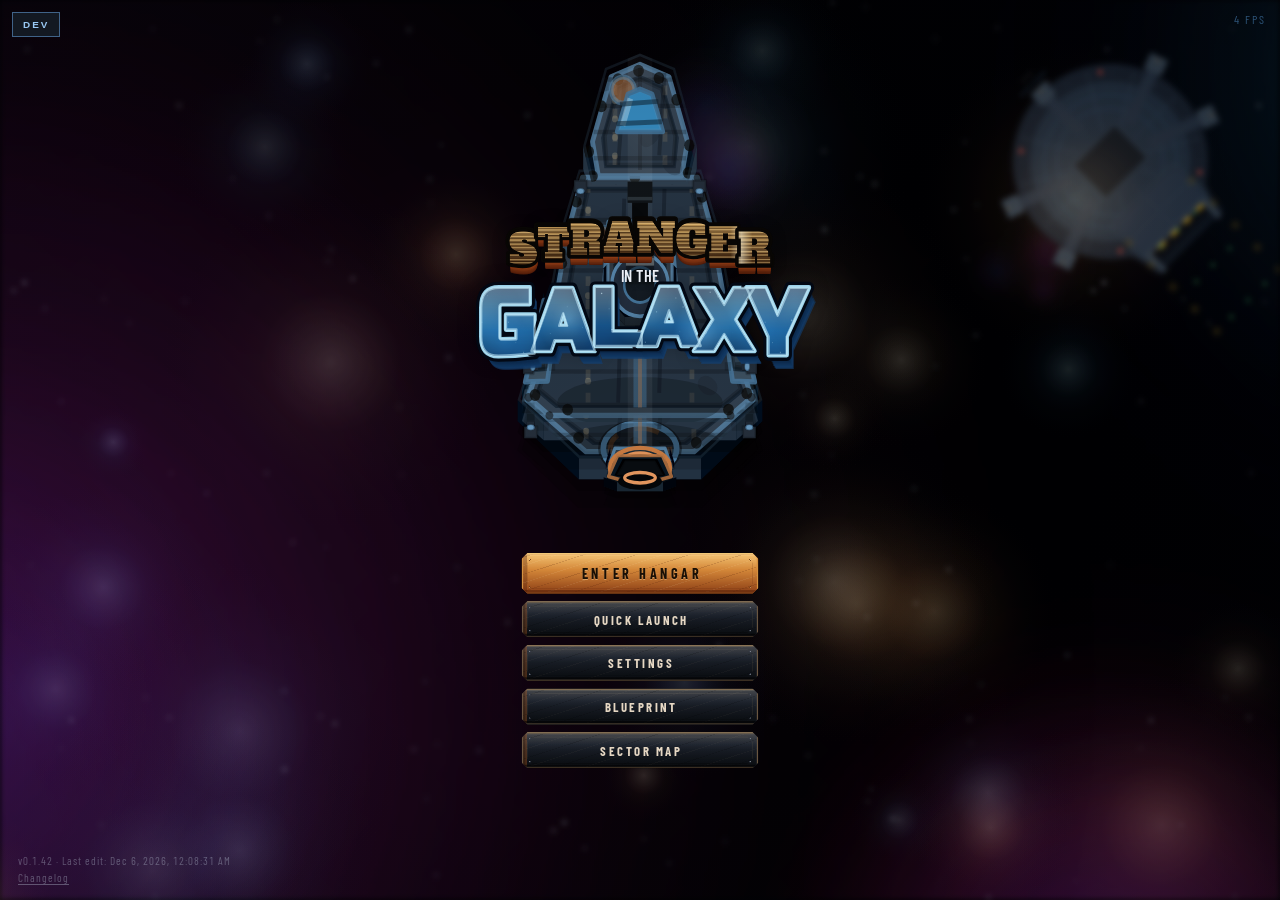
==== index.html @ a87d7b42 "Add two-tier dev menu with scoped popups and unified sim speed controls. Replace the monolithic dev " ====
<!DOCTYPE html>
<html lang="en">
<head>
  <meta charset="UTF-8">
  <meta name="viewport" content="width=device-width, initial-scale=1.0">
  <title>Stranger in the Galaxy</title>
  <link rel="preconnect" href="https://fonts.googleapis.com">
  <link rel="preconnect" href="https://fonts.gstatic.com" crossorigin>
  <link href="https://fonts.googleapis.com/css2?family=Alfa+Slab+One&amp;family=Barlow+Condensed:wght@500;600;700&amp;family=Russo+One&amp;display=swap" rel="stylesheet">
  <link rel="stylesheet" href="styles.css">
</head>
<body>
  <div id="game-container">
    <canvas id="game-canvas"></canvas>

    <div id="corner-ui" class="hidden">
      <div class="corner-panel top-left" data-panel="radar">
        <span class="panel-label">RADAR</span>
      </div>
      <div class="corner-panel top-right" data-panel="systems">
        <span class="panel-label">SYSTEMS</span>
        <button id="fullscreen-btn" class="ui-btn">Enter Fullscreen</button>
      </div>
      <div class="corner-panel bottom-left" data-panel="weapons">
        <span class="panel-label">WEAPONS</span>
      </div>
      <div class="corner-panel bottom-right" data-panel="navigation">
        <span class="panel-label">NAVIGATION</span>
      </div>
    </div>

    <div id="overlay">
      <div id="start-screen">
        <!-- Spacer matches Canvas title badge; PNG is concept reference only -->
        <div id="title-art-spacer" class="title-art-spacer" aria-hidden="true"></div>
        <nav class="title-menu" aria-label="Main menu">
          <button id="start-btn" class="panel-btn panel-btn-primary" type="button">ENTER HANGAR</button>
          <button id="quick-launch-btn" class="panel-btn" type="button">QUICK LAUNCH</button>
          <button id="settings-title-btn" class="panel-btn" type="button">SETTINGS</button>
          <button id="blueprint-title-btn" class="panel-btn" type="button">BLUEPRINT</button>
          <button id="sector-editor-title-btn" class="panel-btn sme-dev-only hidden" type="button">SECTOR MAP</button>
        </nav>
      </div>
      <div id="build-meta" class="build-meta">
        <p id="build-stamp" class="build-stamp">v0.1.42 · Last edit: loading…</p>
        <button type="button" id="changelog-btn" class="changelog-btn">Changelog</button>
      </div>

      <div id="changelog-panel" class="changelog-panel hidden" role="dialog" aria-modal="true" aria-labelledby="changelog-title">
        <div class="changelog-card">
          <header class="changelog-header">
            <h2 id="changelog-title">Changelog</h2>
            <button type="button" id="changelog-close" class="changelog-close">Close</button>
          </header>
          <div id="changelog-body" class="changelog-body">Loading…</div>
        </div>
      </div>
    </div>

    <div id="hangar-hud" class="hidden">
      <div class="hangar-banner">
        <span class="hangar-title">
          <span class="home-icon" aria-hidden="true"></span>
          <span id="hangar-place-title">STATION: HANGAR BAY · SHIP MAINTENANCE</span>
        </span>
        <span class="hangar-zoom">ZOOM <span id="hangar-zoom-value">9.0</span>x</span>
      </div>
      <p class="hangar-hint">Click ship to select/control · LMB drag pans · LMB fires when selected · scroll zoom</p>
      <button id="hangar-back-btn" class="menu-btn panel-btn" type="button">Back to Title</button>
      <button id="hangar-blueprint-btn" class="hangar-blueprint-btn" type="button">BLUEPRINT</button>
      <div id="hangar-edit-panel" class="hangar-edit-panel hidden">
        <div class="hangar-edit-head">HANGAR EDIT</div>
        <div class="hangar-edit-layers">
          <label><input type="checkbox" data-hlayer="bays" checked /> Bays</label>
          <label><input type="checkbox" data-hlayer="props" checked /> Props</label>
          <label><input type="checkbox" data-hlayer="linger" checked /> Linger</label>
          <label><input type="checkbox" data-hlayer="gossip" checked /> Gossip</label>
          <label><input type="checkbox" data-hlayer="warn" checked /> Warn</label>
        </div>
        <div class="hangar-edit-palette" id="hangar-edit-palette"></div>
        <div class="hangar-edit-tools">
          <button type="button" class="hangar-dev-btn" id="hangar-edit-dup">Copy</button>
          <button type="button" class="hangar-dev-btn" id="hangar-edit-rot">Rotate</button>
          <button type="button" class="hangar-dev-btn" id="hangar-edit-del">Remove</button>
          <button type="button" class="hangar-dev-btn" id="hangar-edit-linger">+ Linger</button>
        </div>
        <div class="hangar-edit-inspector" id="hangar-edit-inspector">Select a prop / linger / gossip</div>
        <div class="hangar-edit-bake">
          <button type="button" class="hangar-dev-btn" id="hangar-edit-save">Save layout</button>
          <button type="button" class="hangar-dev-btn" id="hangar-edit-export">Export</button>
          <button type="button" class="hangar-dev-btn" id="hangar-edit-done">Done</button>
        </div>
      </div>
    </div>

    <div id="dev-drawer" class="dev-drawer hidden">
      <div class="dev-drawer-stack">
        <button type="button" id="dev-drawer-toggle" class="dev-drawer-toggle" title="Toggle Dev drawer (` )">DEV</button>
        <div id="dev-menu-root" class="dev-menu-root hidden">
          <div id="dev-menu-launchers" class="dev-menu-launchers"></div>
          <p id="dev-drawer-status" class="dev-drawer-status"></p>
        </div>
      </div>
      <div id="dev-panel-sim" class="dev-bay-panel hidden">
        <div class="dev-bay-panel-head">
          <span>SIM</span>
          <button type="button" class="dev-bay-close dev-panel-close" data-panel="dev-panel-sim" title="Close">×</button>
        </div>
        <div class="dev-sim-toolbar" role="group" aria-label="Simulation speed">
          <button type="button" class="hangar-sim-btn dev-sim-icon" data-sim-action="slow" title="Slow down (÷2 each click)">−</button>
          <button type="button" class="hangar-sim-btn dev-sim-icon" data-sim-action="pause" title="Pause">⏸</button>
          <button type="button" class="hangar-sim-btn dev-sim-icon active" data-sim-action="play" title="Play (resume if paused, else reset to 1×)">▶</button>
          <button type="button" class="hangar-sim-btn dev-sim-icon" data-sim-action="fast" title="Speed up (×2 each click)">+</button>
          <label class="dev-sim-speed-field" title="Set speed multiplier">
            <input type="text" class="dev-sim-speed-input" inputmode="decimal" value="1" aria-label="Speed multiplier" />
            <span class="dev-sim-speed-suffix">×</span>
          </label>
        </div>
      </div>
      <div id="dev-panel-inspect" class="dev-bay-panel hidden">
        <div class="dev-bay-panel-head">
          <span>INSPECT</span>
          <button type="button" class="dev-bay-close dev-panel-close" data-panel="dev-panel-inspect" title="Close">×</button>
        </div>
        <pre id="dev-inspect" class="dev-inspect">—</pre>
      </div>
      <div id="dev-panel-traffic" class="dev-bay-panel hidden">
        <div class="dev-bay-panel-head">
          <span>AI TRAFFIC</span>
          <button type="button" class="dev-bay-close dev-panel-close" data-panel="dev-panel-traffic" title="Close">×</button>
        </div>
        <pre id="dev-traffic" class="dev-inspect dev-traffic">—</pre>
      </div>
      <div id="dev-panel-overlays" class="dev-bay-panel hidden">
        <div class="dev-bay-panel-head">
          <span>OVERLAYS</span>
          <button type="button" class="dev-bay-close dev-panel-close" data-panel="dev-panel-overlays" title="Close">×</button>
        </div>
        <label class="dev-check"><input type="checkbox" id="dev-ov-mounts" /> Mounts</label>
        <label class="dev-check"><input type="checkbox" id="dev-ov-vel" /> Velocity</label>
        <label class="dev-check"><input type="checkbox" id="dev-ov-axes" /> Axes</label>
      </div>
      <div id="dev-panel-radar" class="dev-bay-panel hidden">
        <div class="dev-bay-panel-head">
          <span>RADAR</span>
          <button type="button" class="dev-bay-close dev-panel-close" data-panel="dev-panel-radar" title="Close">×</button>
        </div>
        <label class="dev-check"><input type="checkbox" id="dev-scan-asteroids" checked /> Asteroid blips</label>
        <label class="dev-check">Mk <input type="number" id="dev-scan-mk" min="0" max="5" value="5" class="dev-num-input" /></label>
        <label class="dev-check">Range <input type="range" id="dev-scan-range" min="0.25" max="3" step="0.05" value="1" /></label>
        <label class="dev-check">Generator <input type="range" id="dev-gen-pips" min="1" max="12" step="1" value="6" /></label>
        <button type="button" class="hangar-dev-btn" id="dev-gen-save">Save generator default</button>
        <span id="dev-scan-readout" class="dev-drawer-status">tier — · — km</span>
      </div>
      <div id="dev-panel-hangar" class="dev-bay-panel hidden">
        <div class="dev-bay-panel-head">
          <span>HANGAR</span>
          <button type="button" class="dev-bay-close dev-panel-close" data-panel="dev-panel-hangar" title="Close">×</button>
        </div>
        <button type="button" class="hangar-dev-btn" id="dev-hangar-edit-btn">Edit layout</button>
        <button type="button" class="hangar-dev-btn" id="dev-bay-options-btn">Bay Options</button>
        <button type="button" class="hangar-dev-btn" id="dev-place-btn">Place</button>
      </div>
      <div id="dev-panel-vessel" class="dev-bay-panel hidden">
        <div class="dev-bay-panel-head">
          <span>VESSEL</span>
          <button type="button" class="dev-bay-close dev-panel-close" data-panel="dev-panel-vessel" title="Close">×</button>
        </div>
        <button type="button" class="hangar-dev-btn" id="dev-enter-interior">Enter interior</button>
        <button type="button" class="hangar-dev-btn" id="dev-exit-interior">Exit interior</button>
        <button type="button" class="hangar-dev-btn" id="dev-scar-hull" title="Drop interior heal ceiling">Scar hull</button>
        <button type="button" class="hangar-dev-btn" id="dev-heal-hull-bench" title="Trigger hull-bench binding">Hull bench</button>
        <button type="button" class="hangar-dev-btn" id="dev-exterior-hull" title="Full exterior restore">Exterior 100%</button>
        <label class="dev-check">Crew <input type="number" id="dev-crew-count" min="0" max="12" value="0" class="dev-num-input" /></label>
      </div>
      <div id="dev-place-panel" class="dev-bay-panel hidden">
        <div class="dev-bay-panel-head">
          <span>PLACE</span>
          <button type="button" class="dev-bay-close" id="dev-place-close" title="Close">×</button>
        </div>
        <label class="dev-place-field">
          <span>Preset</span>
          <select id="dev-place-preset" class="dev-place-select">
            <option value="place.jennings">Jennings Station</option>
            <option value="place.derelict-home">Derelict Home</option>
            <option value="place.poor-shed">Backwater Shed</option>
            <option value="place.trader-stub">Trader (stub)</option>
            <option value="place.flag-cruiser-stub">Flag Cruiser (stub)</option>
            <option value="place.outpost-dust">Dust Outpost (stub)</option>
          </select>
        </label>
        <button type="button" class="hangar-dev-btn" id="dev-place-apply">Apply place</button>
        <pre id="dev-place-info" class="dev-inspect dev-place-info">—</pre>
        <label class="dev-check">
          <input type="checkbox" id="dev-crane-authority" checked /> Player crane authority
        </label>
        <button type="button" class="hangar-dev-btn" id="dev-toggle-crane" title="Install/remove shared crane module">Toggle crane</button>
      </div>
      <div id="dev-title-panel" class="dev-bay-panel dev-title-panel hidden">
        <div class="dev-bay-panel-head">
          <span>TITLE LAYOUT</span>
          <button type="button" class="dev-bay-close" id="dev-title-close" title="Close">×</button>
        </div>
        <p class="dev-title-hint">Live on title screen · Save bakes to disk</p>
        <div class="dev-title-scroll">
          <span class="dev-drawer-label">CAMERA</span>
          <label class="dev-title-slider">Look X <input type="range" id="title-look-x" min="-5000" max="5000" step="10" /><span data-for="title-look-x">0</span></label>
          <label class="dev-title-slider">Look Y <input type="range" id="title-look-y" min="-5000" max="5000" step="10" /><span data-for="title-look-y">0</span></label>
          <label class="dev-title-slider">Zoom <input type="range" id="title-zoom" min="0.02" max="0.22" step="0.01" /><span data-for="title-zoom">0</span></label>
          <label class="dev-title-slider">Rot ° <input type="range" id="title-rot" min="-180" max="180" step="1" /><span data-for="title-rot">0</span></label>
          <span class="dev-drawer-label">WORDMARK</span>
          <label class="dev-title-slider">All <input type="range" id="title-mark-scale" min="0.4" max="2" step="0.02" /><span data-for="title-mark-scale">1</span></label>
          <label class="dev-title-slider">Offset Y <input type="range" id="title-mark-y" min="-400" max="400" step="4" /><span data-for="title-mark-y">0</span></label>
          <label class="dev-title-slider">Stranger <input type="range" id="title-stranger" min="0.4" max="2" step="0.02" /><span data-for="title-stranger">1</span></label>
          <label class="dev-title-slider" title="Smile arch: 0 = flat; higher = S/R lower, AN higher">Stranger curve <input type="range" id="title-stranger-arch" min="0" max="28" step="0.5" /><span data-for="title-stranger-arch">0</span></label>
          <label class="dev-title-slider">In The <input type="range" id="title-inthe" min="0.4" max="2.5" step="0.02" /><span data-for="title-inthe">1</span></label>
          <label class="dev-title-slider">Galaxy <input type="range" id="title-galaxy" min="0.4" max="2" step="0.02" /><span data-for="title-galaxy">1</span></label>
          <span class="dev-drawer-label">SHIP</span>
          <label class="dev-title-slider">Scale <input type="range" id="title-ship" min="0.3" max="2.5" step="0.02" /><span data-for="title-ship">1</span></label>
          <span class="dev-drawer-label">BUTTONS</span>
          <label class="dev-title-slider">Scale <input type="range" id="title-menu-scale" min="0.5" max="2" step="0.02" /><span data-for="title-menu-scale">1</span></label>
          <label class="dev-title-slider">Offset X <input type="range" id="title-menu-x" min="-400" max="400" step="4" /><span data-for="title-menu-x">0</span></label>
          <label class="dev-title-slider">Offset Y <input type="range" id="title-menu-y" min="-400" max="400" step="4" /><span data-for="title-menu-y">0</span></label>
          <span class="dev-drawer-label">DoF / BOKEH</span>
          <label class="dev-title-slider" title="0 = sharp full-res BG; higher = soft DoF">Blur <input type="range" id="title-dof-blur" min="0" max="8" step="0.1" /><span data-for="title-dof-blur">0</span></label>
          <label class="dev-title-slider" title="Floating out-of-focus orb overlay">Bokeh <input type="range" id="title-bokeh" min="0" max="3" step="0.05" /><span data-for="title-bokeh">1</span></label>
        </div>
        <div class="dev-bay-actions">
          <button type="button" class="hangar-dev-btn" id="dev-title-save">Save</button>
          <button type="button" class="hangar-dev-btn" id="dev-title-reset">Reset</button>
        </div>
      </div>
      <div id="dev-bay-panel" class="dev-bay-panel hidden">
        <div class="dev-bay-panel-head">
          <span>BAY OPTIONS</span>
          <button type="button" class="dev-bay-close" id="dev-bay-close" title="Close">×</button>
        </div>
        <div class="dev-bay-select" role="group" aria-label="Target bays">
          <button type="button" class="hangar-dev-btn active" data-bay-sel="0">B1</button>
          <button type="button" class="hangar-dev-btn active" data-bay-sel="1">B2</button>
          <button type="button" class="hangar-dev-btn active" data-bay-sel="2">B3</button>
          <button type="button" class="hangar-dev-btn" id="dev-bay-all-none">None</button>
        </div>
        <div class="dev-bay-actions">
          <button type="button" class="hangar-dev-btn" data-bay-action="service" title="Reroll captain service">Service</button>
          <button type="button" class="hangar-dev-btn" data-bay-action="door" title="Full door ingress/egress">Door</button>
          <button type="button" class="hangar-dev-btn" data-bay-action="elev" title="Full elevator scene">Elev</button>
          <button type="button" class="hangar-dev-btn" data-bay-action="pad" title="Spin pad 360° + danger">Pad</button>
          <button type="button" class="hangar-dev-btn" data-bay-action="occupy" id="dev-bay-occupy">Empty</button>
          <button type="button" class="hangar-dev-btn" data-bay-action="offline" id="dev-bay-offline">Off</button>
          <button type="button" class="hangar-dev-btn" data-bay-action="reset" title="Reset bay to default">Reset</button>
        </div>
      </div>
    </div>

    <button id="hangar-launch-btn" class="hangar-launch-btn hidden" type="button">LAUNCH</button>

    <div id="blueprint-hud" class="hidden">
      <header class="bp-topbar">
        <div class="bp-topbar-brand">
          <span class="bp-topbar-kicker" id="bp-topbar-kicker">SHIP</span>
          <span class="bp-topbar-title">BLUEPRINT</span>
        </div>
        <p class="bp-topbar-sub" id="bp-status">Ship upgrade sandbox</p>
      </header>

      <aside class="bp-dock bp-dock-left" id="blueprint-panel">
        <section class="bp-card">
          <h3 class="bp-card-title">Hull identity</h3>
          <div class="bp-row">
            <span class="bp-label">Group</span>
            <button type="button" class="bp-cycle" data-bp="group" data-dir="-1" aria-label="Previous group">◀</button>
            <span class="bp-value" id="bp-group">Standard</span>
            <button type="button" class="bp-cycle" data-bp="group" data-dir="1" aria-label="Next group">▶</button>
          </div>
          <div class="bp-row">
            <span class="bp-label">Class</span>
            <button type="button" class="bp-cycle" data-bp="class" data-dir="-1" aria-label="Previous class">◀</button>
            <span class="bp-value" id="bp-class">Generalist</span>
            <button type="button" class="bp-cycle" data-bp="class" data-dir="1" aria-label="Next class">▶</button>
          </div>
          <p class="bp-meta" id="bp-identity-meta">Pad Mk2 · scale 1</p>
          <p class="bp-meta bp-theme-blurb" id="bp-theme-blurb"></p>
        </section>

        <section class="bp-card bp-card-sections">
          <h3 class="bp-card-title">Sections <span class="bp-card-hint">click to inspect</span></h3>
          <div id="bp-sections" class="bp-sections"></div>
        </section>

        <section class="bp-card">
          <h3 class="bp-card-title">Presets</h3>
          <div class="bp-btn-row">
            <button type="button" class="bp-action bp-reset" id="bp-reset-btn" title="Restore Generalist Mid Mk2 starter and default camera">Reset to default</button>
          </div>
          <div class="bp-btn-row">
            <button type="button" class="bp-action" id="bp-random-btn">Random</button>
            <button type="button" class="bp-action bp-apply" id="bp-apply-btn">Apply to ship</button>
          </div>
        </section>
      </aside>

      <aside class="bp-dock bp-dock-right">
        <section class="bp-card">
          <h3 class="bp-card-title">Camera</h3>
          <div class="bp-stat-grid">
            <div class="bp-stat">
              <span class="bp-stat-label">Mode</span>
              <span class="bp-stat-value" id="bp-view-mode">2.5D · angled</span>
            </div>
            <div class="bp-stat">
              <span class="bp-stat-label">Heading</span>
              <span class="bp-stat-value" id="bp-heading">N</span>
            </div>
          </div>
          <div class="bp-btn-row">
            <button type="button" class="bp-action" id="bp-view-btn">Switch to 2D</button>
            <button type="button" class="bp-action" id="bp-explode-btn">Exploded view</button>
          </div>
          <div class="bp-btn-row">
            <button type="button" class="bp-action" id="bp-rot-left">⟲</button>
            <button type="button" class="bp-action" id="bp-rot-right">⟳</button>
            <button type="button" class="bp-action" id="bp-spin-btn">Auto-spin</button>
          </div>
          <div class="bp-btn-row">
            <button type="button" class="bp-action" id="bp-live-btn">Live controls</button>
          </div>
          <p class="bp-hint" id="bp-hint"><kbd>Q</kbd>/<kbd>E</kbd> yaw · <kbd>SCROLL</kbd> zoom · <kbd>ESC</kbd> back</p>
        </section>

        <section class="bp-card bp-card-grow">
          <h3 class="bp-card-title">Mount roster <span class="bp-card-hint">variant per hardpoint</span></h3>
          <div id="bp-mount-roster" class="bp-mounts"></div>
        </section>

        <section class="bp-card bp-dev-only hidden" id="bp-author-card">
          <h3 class="bp-card-title">Author <span class="bp-card-hint">Dev Mode</span></h3>
          <p class="bp-hint">Drag mounts on ship · scroll to rotate selected</p>
          <label class="bp-author-slider">Cup <input type="range" id="bp-tune-cup" min="0.5" max="3" step="0.05" /></label>
          <label class="bp-author-slider">Plume <input type="range" id="bp-tune-plume" min="0.5" max="3" step="0.05" /></label>
          <label class="bp-author-slider">Engine×class <input type="range" id="bp-tune-engine" min="0.2" max="2" step="0.05" /></label>
          <div class="bp-btn-row">
            <button type="button" class="bp-action" id="bp-save-tuning">Save tuning</button>
            <button type="button" class="bp-action" id="bp-save-mounts">Save mounts</button>
          </div>
          <div class="bp-btn-row">
            <button type="button" class="bp-action" id="bp-export-tuning">Export tuning</button>
            <button type="button" class="bp-action" id="bp-export-mounts">Export mounts</button>
          </div>
          <p class="bp-meta" id="bp-author-status"></p>
        </section>
      </aside>

      <section class="bp-inspector" id="bp-inspector" aria-label="Selection inspector">
        <header class="bp-inspector-head">
          <span class="bp-inspector-title">Selection</span>
          <span class="bp-inspector-sel" id="bp-inspector-sel">—</span>
          <button type="button" class="bp-inspector-copy" id="bp-inspector-copy" title="Copy report">Copy</button>
        </header>
        <pre class="bp-inspector-body" id="bp-inspector-body"></pre>
      </section>

      <button id="blueprint-back-btn" class="menu-btn panel-btn" type="button">Back</button>
    </div>

    <div id="sector-editor-hud" class="hidden">
      <header class="bp-topbar">
        <div class="bp-topbar-brand">
          <span class="bp-topbar-kicker">DEV</span>
          <span class="bp-topbar-title">SECTOR MAP EDITOR</span>
        </div>
        <p class="bp-topbar-sub" id="sme-status">Thera system layout · drag sites on map · click to select</p>
      </header>

      <aside class="bp-dock bp-dock-left" id="sme-panel-left">
        <section class="bp-card">
          <h3 class="bp-card-title">Sites & rings <span class="bp-card-hint" id="sme-site-count">—</span></h3>
          <div class="sme-site-filters">
            <label class="sme-filter">Kind
              <select id="sme-filter-kind" class="dev-place-select sme-filter-select"></select>
            </label>
            <label class="sme-filter">Tier
              <select id="sme-filter-tier" class="dev-place-select sme-filter-select"></select>
            </label>
            <label class="sme-filter sme-filter-search">Search
              <input type="search" id="sme-filter-search" class="sme-filter-input" placeholder="name or id" />
            </label>
          </div>
          <div id="sme-site-list" class="sme-site-list"></div>
        </section>
        <section class="bp-card">
          <h3 class="bp-card-title">Planet</h3>
          <label class="bp-author-slider">Radius <input type="range" id="sme-planet-r" min="20000" max="60000" step="500" value="35000" /></label>
          <div class="bp-btn-row">
            <button type="button" class="bp-action" id="sme-randomize">Randomize look</button>
          </div>
        </section>
        <section class="bp-card">
          <h3 class="bp-card-title">Overlays</h3>
          <label class="dev-check"><input type="checkbox" id="sme-traffic-preview" checked /> Traffic shells</label>
          <label class="dev-check"><input type="checkbox" id="sme-tier-bands" /> Social tier bands</label>
        </section>
        <section class="bp-card sme-validator-card">
          <h3 class="bp-card-title">Validator <span class="bp-card-hint" id="sme-validator-status">—</span></h3>
          <div id="sme-validator" class="sme-validator-body" aria-live="polite"></div>
          <div class="bp-btn-row">
            <button type="button" class="bp-action" id="sme-validate">Validate</button>
            <button type="button" class="bp-action" id="sme-reset">Reset draft</button>
          </div>
          <div class="bp-btn-row">
            <button type="button" class="bp-action bp-apply" id="sme-save">Save layout</button>
            <button type="button" class="bp-action bp-warn hidden" id="sme-save-anyway">Save anyway</button>
          </div>
        </section>
      </aside>

      <aside class="bp-dock bp-dock-right" id="sme-panel-right">
        <div class="sme-right-split">
          <section class="bp-card sme-selection-card">
            <h3 class="bp-card-title">Selection</h3>
            <div class="sme-selection-scroll">
              <p class="bp-meta sme-sel-line" id="sme-sel-name">—</p>
              <p class="bp-meta sme-sel-line" id="sme-sel-meta">Click a site, ring, or tier band on the map</p>
              <div class="sme-orbit-stats hidden" id="sme-orbit-stats">
                <p class="bp-meta sme-orbit-stats-title" id="sme-orbit-stats-title">Circular orbit</p>
                <p class="bp-meta sme-sel-line" id="sme-orbit-radius">Radius — u</p>
                <p class="bp-meta sme-sel-line" id="sme-orbit-speed">Speed — u/s</p>
                <p class="bp-meta sme-sel-line" id="sme-orbit-period">Period —</p>
              </div>
              <div class="sme-field-row hidden" id="sme-tier-fields">
                <label class="sme-field">Orbit R <input type="number" id="sme-tier-orbit-r" class="dev-num-input" step="1000" /></label>
              </div>
              <div class="sme-field-row hidden" id="sme-ring-fields">
                <label class="sme-field">Mid R <input type="number" id="sme-ring-mid" class="dev-num-input" step="1000" /></label>
                <label class="sme-field">Width <input type="number" id="sme-ring-width" class="dev-num-input" step="1000" min="5000" /></label>
                <label class="sme-field">Density <input type="number" id="sme-ring-density" class="dev-num-input" step="0.05" min="0" max="3" /></label>
              </div>
              <div class="sme-field-row hidden" id="sme-orbit-fields">
                <label class="sme-field">Orbit R <input type="number" id="sme-orbit-r" class="dev-num-input" step="1000" /></label>
                <label class="sme-field">Angle° <input type="number" id="sme-orbit-angle" class="dev-num-input" step="1" /></label>
                <label class="sme-field hidden">Fringe clearance <input type="number" id="sme-fringe-clearance" class="dev-num-input" step="1000" min="0" /></label>
              </div>
              <div class="sme-field-row hidden" id="sme-surface-fields">
                <label class="sme-field">Surface° <input type="number" id="sme-surface-angle" class="dev-num-input" step="1" /></label>
              </div>
              <div class="sme-field-row hidden" id="sme-static-fields">
                <label class="sme-field">X <input type="number" id="sme-static-x" class="dev-num-input" step="1000" /></label>
                <label class="sme-field">Y <input type="number" id="sme-static-y" class="dev-num-input" step="1000" /></label>
              </div>
            </div>
          </section>
          <section class="sme-layout-output" aria-label="Layout draft export">
            <header class="sme-layout-output-head">
              <span class="sme-layout-output-title">Layout output</span>
              <button type="button" class="bp-inspector-copy" id="sme-layout-copy" title="Copy baked layout module">Copy</button>
            </header>
            <pre class="sme-layout-output-body" id="sme-layout-output"></pre>
          </section>
        </div>
        <p class="bp-hint sme-right-hint"><kbd>DRAG</kbd> move · <kbd>CLICK</kbd> rings/tiers · <kbd>SHIFT</kbd> snap tier · <kbd>ESC</kbd> back</p>
      </aside>

      <button id="sector-editor-back-btn" class="menu-btn panel-btn" type="button">Back</button>
    </div>

    <div id="controls-hud" class="hidden">
      <div class="controls-banner">
        <span class="controls-title">SETTINGS · CONTROLS</span>
        <span class="controls-sub">Live ship sandbox — no world</span>
      </div>
      <div class="controls-panel">
        <p><kbd>WASD</kbd> Thrust · double-tap hold = burst</p>
        <p><kbd>Q</kbd>/<kbd>E</kbd> Yaw · double-tap hold = fast</p>
        <p><kbd>SPACE</kbd> Main engine &nbsp; <kbd>SHIFT</kbd> Afterburner &nbsp; <kbd>ALT</kbd> Brakes</p>
        <p><kbd>CAPS</kbd> Precision &nbsp; <kbd>LMB</kbd> Turret &nbsp; <kbd>RMB</kbd> Mining laser</p>
        <p><kbd>SCROLL</kbd> Zoom &nbsp; <kbd>ESC</kbd> Back</p>
        <label class="settings-toggle">
          <input type="checkbox" id="dev-mode-toggle" />
          <span>Dev Mode</span>
        </label>
        <p class="settings-toggle-hint">Dev drawer (`), hangar edit, Blueprint Author (mounts / Save)</p>
      </div>
      <button id="controls-back-btn" class="menu-btn panel-btn" type="button">Back</button>
    </div>

    <button id="dock-hud" class="hidden" type="button">APPROACH BAY MOUTH · SLOW TO DOCK</button>

    <div id="pause-menu" class="hidden">
      <h2>PAUSED</h2>
      <button id="resume-btn" class="menu-btn panel-btn panel-btn-primary" type="button">Resume Game</button>
      <button id="pause-fullscreen-btn" class="menu-btn panel-btn" type="button">Enter Fullscreen</button>
      <button id="settings-btn" class="menu-btn panel-btn" type="button">Settings</button>
      <button id="main-menu-btn" class="menu-btn panel-btn" type="button">Return to Main Menu</button>
      <p class="pause-hint">Press ESC to resume</p>
    </div>

    <div id="death-menu" class="hidden">
      <h2>SHIP DESTROYED</h2>
      <p id="death-dock-label" class="death-hint">Relaunch from Jennings Station</p>
      <button id="death-respawn-btn" class="menu-btn panel-btn panel-btn-primary" type="button">QUICK LAUNCH</button>
      <button id="death-menu-btn" class="menu-btn panel-btn" type="button">Return to Main Menu</button>
    </div>

    <div id="hud" class="hidden">
        <div id="speed-readout">SPD: <span id="speed-value">0</span></div>
        <div id="zoom-readout">ZOOM: <span id="zoom-value">1.0</span>x</div>
        <div id="precision-readout"><span id="precision-value"></span></div>
    </div>

    <div id="fps-counter" aria-live="off">-- FPS</div>
  </div>

  <!-- Inline so the stamp / changelog do not depend on cached ES modules -->
  <script>
    (function () {
      var VERSION = '0.1.42';
      var el = document.getElementById('build-stamp');
      var changelogBtn = document.getElementById('changelog-btn');
      var changelogPanel = document.getElementById('changelog-panel');
      var changelogBody = document.getElementById('changelog-body');
      var changelogClose = document.getElementById('changelog-close');
      var overlayEl = document.getElementById('overlay');
      var changelogLoaded = false;

      function formatStamp(date) {
        return date.toLocaleString(undefined, {
          year: 'numeric',
          month: 'short',
          day: 'numeric',
          hour: '2-digit',
          minute: '2-digit',
          second: '2-digit',
        });
      }

      function setStamp(version, when, file) {
        if (!el) return;
        el.textContent = 'v' + version + ' · Last edit: ' + formatStamp(when);
        el.title = file ? 'Newest file: ' + file : '';
      }

      function escapeHtml(s) {
        return String(s)
          .replace(/&/g, '&amp;')
          .replace(/</g, '&lt;')
          .replace(/>/g, '&gt;')
          .replace(/"/g, '&quot;');
      }

      /** Parse Keep-a-Changelog sections; file order is already newest-first. */
      function parseChangelog(md) {
        var sections = [];
        var current = null;
        var lines = String(md || '').split(/\r?\n/);
        for (var i = 0; i < lines.length; i++) {
          var line = lines[i];
          var ver = line.match(/^## \[([^\]]+)\](?:\s*[—–-]\s*(.+))?/);
          if (ver) {
            if (current) sections.push(current);
            current = { version: ver[1], date: (ver[2] || '').trim(), items: [] };
            continue;
          }
          if (!current) continue;
          if (/^###\s+/.test(line)) {
            current.items.push({ kind: 'h', text: line.replace(/^###\s+/, '') });
          } else if (/^-\s+/.test(line)) {
            current.items.push({ kind: 'li', text: line.replace(/^-\s+/, '') });
          }
        }
        if (current) sections.push(current);
        return sections;
      }

      function renderChangelog(sections) {
        if (!sections.length) {
          changelogBody.innerHTML = '<p class="changelog-empty">No changelog entries yet.</p>';
          return;
        }
        var html = '';
        for (var i = 0; i < sections.length; i++) {
          var s = sections[i];
          html += '<section class="changelog-entry">';
          html += '<h3 class="changelog-ver">';
          html += '<span class="changelog-ver-id">' + escapeHtml(s.version) + '</span>';
          if (s.date) {
            html += '<span class="changelog-ver-date">' + escapeHtml(s.date) + '</span>';
          }
          html += '</h3>';
          var openList = false;
          for (var j = 0; j < s.items.length; j++) {
            var it = s.items[j];
            if (it.kind === 'h') {
              if (openList) {
                html += '</ul>';
                openList = false;
              }
              html += '<h4 class="changelog-cat">' + escapeHtml(it.text) + '</h4>';
            } else {
              if (!openList) {
                html += '<ul class="changelog-list">';
                openList = true;
              }
              html += '<li>' + escapeHtml(it.text) + '</li>';
            }
          }
          if (openList) html += '</ul>';
          html += '</section>';
        }
        changelogBody.innerHTML = html;
      }

      function openChangelog() {
        if (!changelogPanel) return;
        changelogPanel.classList.remove('hidden');
        if (overlayEl) overlayEl.classList.add('changelog-open');
        if (changelogClose) changelogClose.focus();
        if (changelogLoaded) return;
        changelogBody.textContent = 'Loading…';
        fetch('/docs/CHANGELOG.md?t=' + Date.now(), { cache: 'no-store' })
          .then(function (res) {
            if (!res.ok) throw new Error('changelog missing');
            return res.text();
          })
          .then(function (md) {
            changelogLoaded = true;
            renderChangelog(parseChangelog(md));
          })
          .catch(function () {
            changelogBody.innerHTML =
              '<p class="changelog-empty">Could not load CHANGELOG.md.</p>';
          });
      }

      function closeChangelog() {
        if (changelogPanel) changelogPanel.classList.add('hidden');
        if (overlayEl) overlayEl.classList.remove('changelog-open');
      }

      window.__hyperdriftCloseChangelog = closeChangelog;

      if (changelogBtn) {
        changelogBtn.addEventListener('click', function (e) {
          e.preventDefault();
          openChangelog();
        });
      }
      if (changelogClose) {
        changelogClose.addEventListener('click', closeChangelog);
      }
      if (changelogPanel) {
        changelogPanel.addEventListener('click', function (e) {
          if (e.target === changelogPanel) closeChangelog();
        });
      }
      document.addEventListener('keydown', function (e) {
        if (e.key !== 'Escape') return;
        if (changelogPanel && !changelogPanel.classList.contains('hidden')) {
          e.preventDefault();
          closeChangelog();
        }
      });

      if (!el) return;

      fetch('/build-info.json?t=' + Date.now(), { cache: 'no-store' })
        .then(function (res) {
          if (!res.ok) throw new Error('no build-info');
          return res.json();
        })
        .then(function (info) {
          var version = info.version || VERSION;
          var when = new Date(info.iso || info.mtime * 1000);
          setStamp(version, when, info.file);
        })
        .catch(function () {
          var probes = [
            'src/version.js',
            'src/main.js',
            'src/world/Starfield.js',
            'src/world/SpeedStreaks.js',
            'styles.css',
            'index.html',
          ];
          Promise.all(
            probes.map(function (file) {
              return fetch(file + '?t=' + Date.now(), { method: 'HEAD', cache: 'no-store' }).then(
                function (res) {
                  var lm = res.headers.get('Last-Modified');
                  return lm ? new Date(lm).getTime() : 0;
                }
              );
            })
          ).then(function (dates) {
            var newest = Math.max.apply(null, dates);
            if (newest > 0) {
              setStamp(VERSION, new Date(newest), null);
            } else {
              el.textContent = 'v' + VERSION + ' · Last edit: unknown';
            }
          }).catch(function () {
            el.textContent = 'v' + VERSION + ' · Last edit: unknown';
          });
        });
    })();
  </script>
  <script src="src/loadErrorOverlay.js"></script>
  <script type="module" src="src/main.js"></script>
</body>
</html>
---- styles.css ----
* {
  margin: 0;
  padding: 0;
  box-sizing: border-box;
}

html, body {
  width: 100%;
  height: 100%;
  overflow: hidden;
  background: #000;
  font-family: 'Barlow Condensed', 'Segoe UI', system-ui, sans-serif;
  color: #d8d0c4;
  user-select: none;
}

#game-container {
  position: relative;
  width: 100vw;
  height: 100vh;
  display: flex;
  align-items: center;
  justify-content: center;
  background: radial-gradient(ellipse at center, #0a0e1a 0%, #000 70%);
}

#game-canvas {
  display: block;
  cursor: crosshair;
  opacity: 0;
}

#corner-ui {
  position: absolute;
  inset: 0;
  pointer-events: none;
  z-index: 2;
}

#corner-ui.hidden {
  display: none;
}

.corner-panel {
  position: absolute;
  width: 22vmin;
  height: 22vmin;
  border: 1px solid rgba(100, 180, 255, 0.15);
  background: rgba(5, 12, 24, 0.75);
  backdrop-filter: blur(4px);
  display: flex;
  align-items: flex-start;
  justify-content: flex-start;
  padding: 10px;
}

.corner-panel.top-left {
  top: 0;
  left: 0;
  border-radius: 0 0 12px 0;
}

.corner-panel.top-right {
  top: 0;
  right: 0;
  border-radius: 0 0 0 12px;
  flex-direction: column;
  gap: 8px;
}

.ui-btn {
  pointer-events: auto;
  padding: 6px 10px;
  font-size: 9px;
  letter-spacing: 1px;
  background: rgba(100, 180, 255, 0.08);
  border: 1px solid rgba(100, 180, 255, 0.25);
  color: rgba(100, 180, 255, 0.7);
  cursor: pointer;
  transition: all 0.2s;
  margin-top: 8px;
}

.ui-btn:hover {
  background: rgba(100, 180, 255, 0.18);
  color: #64b4ff;
}

.corner-panel.bottom-left {
  bottom: 0;
  left: 0;
  border-radius: 0 12px 0 0;
}

.corner-panel.bottom-right {
  bottom: 0;
  right: 0;
  border-radius: 12px 0 0 0;
}

.panel-label {
  font-size: 10px;
  letter-spacing: 3px;
  color: rgba(100, 180, 255, 0.5);
  font-weight: 600;
}

#overlay {
  position: absolute;
  inset: 0;
  z-index: 10;
  pointer-events: none;
}

#overlay > * {
  pointer-events: auto;
}

#start-screen {
  position: absolute;
  inset: 0;
  display: flex;
  flex-direction: column;
  align-items: center;
  justify-content: center;
  /* Keep live Jennings sim vivid — light vignette for menu readability */
  background: radial-gradient(
    ellipse at center,
    rgba(0, 0, 0, 0) 0%,
    rgba(0, 0, 0, 0.05) 50%,
    rgba(4, 6, 12, 0.22) 100%
  );
  gap: 10px;
  padding: 32px 16px 72px;
  opacity: 0;
}

/* Exact former PNG logo box (1024² contain into max 620×420 → square side) */
.title-art-spacer {
  width: min(78vw, 620px, 46vh, 420px);
  height: min(78vw, 620px, 46vh, 420px);
  margin-bottom: 8px;
  flex-shrink: 0;
  pointer-events: none;
  visibility: hidden;
}

.title-menu {
  display: flex;
  flex-direction: column;
  align-items: stretch;
  gap: 10px;
  width: min(320px, 86vw);
  z-index: 2;
  transform: translate(var(--title-menu-x, 0px), var(--title-menu-y, 0px))
    scale(var(--title-menu-scale, 1));
  transform-origin: center top;
}

.title-menu .panel-btn {
  width: 100%;
}

/* Industrial plate buttons — worn steel / pulp amber (title + menus) */
.panel-btn {
  --plate-face: #232933;
  --plate-edge: #6a5640;
  --plate-ink: #e6d8c4;
  position: relative;
  display: inline-flex;
  align-items: center;
  justify-content: center;
  padding: 13px 34px 12px;
  font-family: 'Barlow Condensed', 'Segoe UI', sans-serif;
  font-size: 1.08rem;
  font-weight: 700;
  letter-spacing: 0.2em;
  text-transform: uppercase;
  text-indent: 0.2em;
  color: var(--plate-ink);
  cursor: pointer;
  border: 2px solid var(--plate-edge);
  border-top-color: #8a7355;
  border-bottom-color: #3a2e22;
  background-color: var(--plate-face);
  background-image:
    /* scratch / grit */
    repeating-linear-gradient(
      -18deg,
      transparent 0 11px,
      rgba(0, 0, 0, 0.14) 11px 12px,
      transparent 12px 23px,
      rgba(255, 220, 170, 0.03) 23px 24px
    ),
    /* left hazard tick */
    linear-gradient(90deg, rgba(180, 90, 30, 0.35) 0 5px, transparent 5px),
    /* top shine + belly shadow */
    linear-gradient(180deg, rgba(255, 210, 150, 0.1) 0%, transparent 34%, rgba(0, 0, 0, 0.35) 100%),
    linear-gradient(180deg, #2f3642 0%, #1a1f28 48%, #10141a 100%);
  box-shadow:
    inset 0 1px 0 rgba(255, 220, 170, 0.16),
    inset 0 -3px 0 rgba(0, 0, 0, 0.55),
    inset 3px 0 0 rgba(0, 0, 0, 0.25),
    inset -1px 0 0 rgba(255, 255, 255, 0.04),
    0 0 0 1px #06080c,
    0 4px 0 #06080c,
    0 10px 22px rgba(0, 0, 0, 0.4);
  clip-path: polygon(
    0 8px,
    8px 0,
    calc(100% - 8px) 0,
    100% 8px,
    100% calc(100% - 8px),
    calc(100% - 8px) 100%,
    8px 100%,
    0 calc(100% - 8px)
  );
  transition:
    color 0.12s ease,
    border-color 0.12s ease,
    filter 0.12s ease,
    box-shadow 0.12s ease,
    transform 0.1s ease;
}

/* Corner rivets (4) via layered dots */
.panel-btn::before {
  content: '';
  position: absolute;
  inset: 6px 8px;
  border-radius: 1px;
  pointer-events: none;
  background:
    radial-gradient(circle at 0 0, #8a929e 0 1.4px, #3a404c 1.6px 2.4px, transparent 2.6px),
    radial-gradient(circle at 100% 0, #8a929e 0 1.4px, #3a404c 1.6px 2.4px, transparent 2.6px),
    radial-gradient(circle at 0 100%, #8a929e 0 1.4px, #3a404c 1.6px 2.4px, transparent 2.6px),
    radial-gradient(circle at 100% 100%, #8a929e 0 1.4px, #3a404c 1.6px 2.4px, transparent 2.6px);
  opacity: 0.9;
}

/* Inner stamped frame */
.panel-btn::after {
  content: '';
  position: absolute;
  inset: 4px 5px;
  border: 1px solid rgba(180, 150, 100, 0.18);
  border-top-color: rgba(255, 220, 170, 0.12);
  border-bottom-color: rgba(0, 0, 0, 0.35);
  pointer-events: none;
  clip-path: inherit;
}

.panel-btn:hover:not(.disabled) {
  color: #fff4e0;
  border-color: #c4843a;
  border-top-color: #e0a868;
  filter: brightness(1.08);
  box-shadow:
    inset 0 1px 0 rgba(255, 210, 140, 0.22),
    inset 0 -3px 0 rgba(0, 0, 0, 0.5),
    0 0 0 1px #06080c,
    0 4px 0 #06080c,
    0 0 16px rgba(196, 104, 42, 0.28);
  transform: translateY(-1px);
}

.panel-btn:active:not(.disabled) {
  filter: brightness(0.95);
  transform: translateY(2px);
  box-shadow:
    inset 0 3px 6px rgba(0, 0, 0, 0.6),
    0 0 0 1px #06080c,
    0 1px 0 #06080c;
}

.panel-btn-primary {
  --plate-edge: #c4843a;
  --plate-ink: #1a1006;
  color: var(--plate-ink);
  border-color: #d49240;
  border-top-color: #f0c878;
  border-bottom-color: #6a3210;
  background-color: #c4682a;
  background-image:
    repeating-linear-gradient(
      -18deg,
      transparent 0 10px,
      rgba(80, 30, 8, 0.18) 10px 11px,
      transparent 11px 21px,
      rgba(255, 240, 200, 0.08) 21px 22px
    ),
    linear-gradient(90deg, rgba(80, 30, 8, 0.35) 0 5px, transparent 5px),
    linear-gradient(180deg, #f2c070 0%, #d4883a 40%, #8f4218 100%);
  text-shadow: 0 1px 0 rgba(255, 230, 180, 0.4);
  box-shadow:
    inset 0 1px 0 rgba(255, 240, 200, 0.4),
    inset 0 -3px 0 rgba(80, 30, 8, 0.5),
    0 0 0 1px #241208,
    0 4px 0 #241208,
    0 10px 22px rgba(160, 70, 20, 0.32);
}

.panel-btn-primary::before {
  background:
    radial-gradient(circle at 0 0, #f0d0a0 0 1.4px, #6a3a14 1.6px 2.4px, transparent 2.6px),
    radial-gradient(circle at 100% 0, #f0d0a0 0 1.4px, #6a3a14 1.6px 2.4px, transparent 2.6px),
    radial-gradient(circle at 0 100%, #f0d0a0 0 1.4px, #6a3a14 1.6px 2.4px, transparent 2.6px),
    radial-gradient(circle at 100% 100%, #f0d0a0 0 1.4px, #6a3a14 1.6px 2.4px, transparent 2.6px);
}

.panel-btn-primary::after {
  border-color: rgba(80, 30, 8, 0.28);
  border-top-color: rgba(255, 240, 200, 0.28);
}

.panel-btn-primary:hover:not(.disabled) {
  color: #120a04;
  border-color: #e8b060;
  border-top-color: #ffe0a8;
  filter: brightness(1.06);
  box-shadow:
    inset 0 1px 0 rgba(255, 245, 210, 0.5),
    inset 0 -3px 0 rgba(80, 30, 8, 0.45),
    0 0 0 1px #241208,
    0 4px 0 #241208,
    0 0 20px rgba(220, 120, 40, 0.38);
}

#start-btn {
  font-size: 1.2rem;
  padding: 14px 32px;
  letter-spacing: 0.26em;
  text-indent: 0.26em;
}

.home-icon {
  display: inline-block;
  width: 11px;
  height: 10px;
  margin-right: 8px;
  vertical-align: -1px;
  position: relative;
  background: #3dcf7a;
  clip-path: polygon(50% 0%, 100% 40%, 100% 100%, 62% 100%, 62% 62%, 38% 62%, 38% 100%, 0% 100%, 0% 40%);
  box-shadow: 0 0 8px rgba(61, 207, 122, 0.55);
}

.hangar-launch-btn {
  position: absolute;
  z-index: 8;
  pointer-events: auto;
  padding: 10px 22px;
  min-width: 110px;
  font-size: 0.78rem;
  letter-spacing: 4px;
  font-weight: 600;
  background: rgba(12, 22, 34, 0.92);
  border: 2px solid #c9a020;
  color: #ffe08a;
  cursor: pointer;
  box-shadow:
    0 0 0 1px rgba(0, 0, 0, 0.6),
    0 0 18px rgba(201, 160, 32, 0.35);
  transition: background 0.15s, color 0.15s, border-color 0.15s;
}

.hangar-launch-btn:hover {
  background: rgba(201, 160, 32, 0.22);
  color: #fff4c2;
  border-color: #ffd24a;
}

.hangar-launch-btn.hidden {
  display: none;
}

.hangar-blueprint-btn {
  position: absolute;
  left: 18px;
  bottom: 18px;
  z-index: 8;
  pointer-events: auto;
  padding: 8px 14px;
  font-size: 0.65rem;
  letter-spacing: 2px;
  font-weight: 600;
  background: rgba(16, 28, 40, 0.92);
  border: 1px solid rgba(100, 180, 255, 0.55);
  color: rgba(180, 220, 255, 0.95);
  cursor: pointer;
}

.hangar-blueprint-btn:hover {
  border-color: #64b4ff;
  color: #e8f4ff;
}

.dev-bay-panel {
  pointer-events: auto;
  margin-top: 0;
  width: min(220px, 40vw);
  padding: 10px;
  background: rgba(10, 14, 20, 0.94);
  border: 1px solid rgba(255, 140, 80, 0.45);
  display: flex;
  flex-direction: column;
  gap: 8px;
}

.dev-title-panel {
  width: min(280px, 46vw);
  max-height: min(72vh, 640px);
}

.dev-title-hint {
  margin: 0;
  font-size: 0.52rem;
  letter-spacing: 1px;
  color: rgba(180, 200, 160, 0.75);
}

.dev-title-scroll {
  display: flex;
  flex-direction: column;
  gap: 4px;
  overflow: auto;
  max-height: min(52vh, 480px);
  padding-right: 2px;
}

.dev-title-slider {
  display: grid;
  grid-template-columns: 4.2rem 1fr 2.4rem;
  align-items: center;
  gap: 6px;
  font-size: 0.55rem;
  letter-spacing: 0.5px;
  color: rgba(200, 180, 160, 0.9);
}

.dev-title-slider input[type='range'] {
  width: 100%;
  min-width: 0;
}

.dev-title-slider span {
  text-align: right;
  font-variant-numeric: tabular-nums;
  color: rgba(255, 200, 140, 0.9);
}

.dev-bay-panel.hidden {
  display: none;
}

.dev-bay-panel-head {
  display: flex;
  align-items: center;
  justify-content: space-between;
  font-size: 0.55rem;
  letter-spacing: 2px;
  color: rgba(255, 180, 120, 0.9);
  font-weight: 700;
}

.dev-panel-drag-handle {
  cursor: grab;
  touch-action: none;
  user-select: none;
  padding: 2px 0;
  margin: -2px 0;
}

.dev-panel-dragging .dev-panel-drag-handle,
.dev-panel-drag-handle:active {
  cursor: grabbing;
}

.dev-bay-panel.dev-panel-floating,
.hangar-edit-panel.dev-panel-floating {
  position: fixed;
  z-index: 26;
  margin: 0;
}

.dev-bay-close {
  padding: 0 6px;
  font-size: 1rem;
  line-height: 1;
  background: transparent;
  border: none;
  color: rgba(200, 180, 160, 0.85);
  cursor: pointer;
}

.dev-bay-select,
.dev-bay-actions {
  display: flex;
  flex-wrap: wrap;
  gap: 4px;
}

.dev-bay-select .hangar-dev-btn,
.dev-bay-actions .hangar-dev-btn {
  padding: 6px 10px;
  font-size: 0.58rem;
}

.dev-place-field {
  display: flex;
  flex-direction: column;
  gap: 4px;
  font-size: 0.55rem;
  letter-spacing: 1px;
  color: rgba(200, 180, 160, 0.85);
}

.dev-place-select {
  width: 100%;
  padding: 6px 8px;
  font-size: 0.65rem;
  background: rgba(20, 26, 34, 0.95);
  border: 1px solid rgba(255, 140, 80, 0.35);
  color: #e8e0d4;
}

.dev-place-info {
  max-height: 160px;
  overflow: auto;
  font-size: 0.58rem;
}

.dev-num-input {
  width: 3rem;
  margin-left: 6px;
  padding: 2px 4px;
  font-size: 0.65rem;
  background: rgba(20, 26, 34, 0.95);
  border: 1px solid rgba(255, 140, 80, 0.35);
  color: #e8e0d4;
}

.hangar-edit-panel {
  position: absolute;
  right: 18px;
  bottom: 18px;
  z-index: 9;
  pointer-events: auto;
  width: min(280px, 40vw);
  max-height: min(70vh, 520px);
  overflow: auto;
  padding: 10px 12px;
  background: rgba(12, 16, 22, 0.94);
  border: 1px solid rgba(255, 160, 90, 0.45);
  display: flex;
  flex-direction: column;
  gap: 8px;
  font-size: 0.65rem;
  color: rgba(230, 210, 190, 0.95);
}

.hangar-edit-panel.hidden {
  display: none;
}

.hangar-edit-head {
  letter-spacing: 2px;
  font-weight: 700;
  color: rgba(255, 180, 120, 0.95);
  padding: 2px 0;
}

.hangar-edit-layers,
.hangar-edit-tools,
.hangar-edit-bake {
  display: flex;
  flex-wrap: wrap;
  gap: 6px;
}

.hangar-edit-layers label {
  display: flex;
  align-items: center;
  gap: 4px;
}

.hangar-edit-palette {
  display: flex;
  flex-wrap: wrap;
  gap: 4px;
  max-height: 160px;
  overflow: auto;
  align-items: center;
}

.hangar-edit-pal-cat {
  flex: 1 0 100%;
  margin-top: 4px;
  font-size: 0.5rem;
  letter-spacing: 1px;
  text-transform: uppercase;
  color: rgba(160, 180, 200, 0.65);
}

.hangar-edit-pal-cat:first-child {
  margin-top: 0;
}

.hangar-edit-palette button {
  padding: 4px 6px;
  font-size: 0.55rem;
  letter-spacing: 0.5px;
  background: rgba(30, 40, 50, 0.95);
  border: 1px solid rgba(120, 140, 160, 0.45);
  color: rgba(200, 220, 240, 0.9);
  cursor: pointer;
}

.hangar-edit-palette button.active,
.hangar-dev-btn.active {
  border-color: #ff9a50;
  color: #ffe0c8;
}

.hangar-edit-inspector {
  min-height: 48px;
  padding: 6px;
  background: rgba(0, 0, 0, 0.35);
  white-space: pre-wrap;
  font-family: ui-monospace, monospace;
  font-size: 0.58rem;
}

.dev-drawer {
  position: absolute;
  left: 12px;
  top: 12px;
  z-index: 25;
  pointer-events: none;
  display: flex;
  flex-direction: row;
  align-items: flex-start;
  gap: 6px;
}

.dev-drawer-stack {
  display: flex;
  flex-direction: column;
  align-items: flex-start;
  gap: 6px;
}

.dev-drawer.hidden {
  display: none;
}

.dev-drawer-toggle {
  pointer-events: auto;
  padding: 6px 10px;
  font-size: 0.62rem;
  letter-spacing: 2px;
  font-weight: 700;
  background: rgba(20, 28, 36, 0.92);
  border: 1px solid rgba(100, 160, 220, 0.55);
  color: rgba(160, 210, 255, 0.95);
  cursor: pointer;
}

.dev-drawer.open .dev-menu-root {
  display: flex;
}

.dev-menu-root {
  pointer-events: auto;
  width: min(148px, 36vw);
  padding: 8px;
  background: rgba(10, 14, 20, 0.94);
  border: 1px solid rgba(90, 130, 180, 0.45);
  display: none;
  flex-direction: column;
  gap: 6px;
}

.dev-menu-root.hidden {
  display: none;
}

.dev-menu-launchers {
  display: flex;
  flex-direction: column;
  gap: 4px;
}

.dev-menu-launcher {
  width: 100%;
  text-align: left;
  padding: 5px 8px;
  font-size: 0.58rem;
  letter-spacing: 1px;
}

.dev-sim-toolbar {
  display: flex;
  flex-direction: row;
  flex-wrap: nowrap;
  align-items: center;
  gap: 3px;
  padding: 2px 0;
}

.dev-sim-icon {
  min-width: 28px;
  width: 28px;
  height: 28px;
  padding: 0;
  font-size: 0.75rem;
  line-height: 1;
  display: inline-flex;
  align-items: center;
  justify-content: center;
}

.dev-sim-toolbar .dev-sim-speed-field {
  display: inline-flex;
  align-items: center;
  margin-left: 4px;
  gap: 1px;
  cursor: text;
}

.dev-sim-speed-input {
  width: 3.2em;
  padding: 3px 4px;
  font-size: 0.58rem;
  font-weight: 600;
  letter-spacing: 0.5px;
  text-align: right;
  background: rgba(0, 0, 0, 0.35);
  border: 1px solid rgba(100, 140, 180, 0.45);
  color: rgba(200, 230, 255, 0.95);
  cursor: text;
}

.dev-sim-speed-input:focus {
  outline: none;
  border-color: #ff9a50;
  color: #ffe0c8;
}

.dev-sim-speed-suffix {
  font-size: 0.58rem;
  font-weight: 600;
  color: rgba(160, 200, 240, 0.85);
  user-select: none;
}

.dev-panel-suspended {
  /* visibility handled via .hidden */
}

.dev-drawer-body {
  display: none;
}

.dev-drawer-section {
  display: none;
}

.dev-drawer-label {
  font-size: 0.55rem;
  letter-spacing: 2px;
  color: rgba(140, 180, 220, 0.75);
}

.dev-inspect {
  margin: 0;
  padding: 6px;
  background: rgba(0, 0, 0, 0.35);
  font-size: 0.58rem;
  color: rgba(200, 230, 255, 0.9);
  white-space: pre-wrap;
}

.dev-sector-validator {
  max-height: 80px;
  overflow: auto;
  line-height: 1.3;
}

.dev-traffic {
  font-variant-numeric: tabular-nums;
  line-height: 1.35;
}

.dev-check {
  display: flex;
  align-items: center;
  gap: 6px;
  font-size: 0.62rem;
  color: rgba(200, 220, 240, 0.9);
}

.dev-drawer-status {
  margin: 0;
  font-size: 0.55rem;
  color: rgba(180, 200, 160, 0.85);
  min-height: 1em;
}

.bp-author-slider {
  display: flex;
  align-items: center;
  justify-content: space-between;
  gap: 8px;
  font-size: 0.62rem;
  margin: 4px 0;
}

.bp-author-slider input {
  flex: 1;
}

.bp-dev-only.hidden {
  display: none;
}

.hangar-dev-btn {
  padding: 8px 14px;
  font-size: 0.65rem;
  letter-spacing: 2px;
  font-weight: 600;
  background: rgba(40, 18, 12, 0.9);
  border: 1px solid rgba(255, 140, 80, 0.55);
  color: rgba(255, 180, 120, 0.95);
  cursor: pointer;
}

.hangar-dev-btn:hover {
  background: rgba(80, 30, 16, 0.95);
  border-color: #ff9a50;
  color: #ffe0c8;
}

.hangar-sim-speed {
  display: flex;
  flex-wrap: wrap;
  align-items: center;
  gap: 4px;
  padding: 6px 8px;
  background: rgba(12, 18, 24, 0.92);
  border: 1px solid rgba(100, 140, 180, 0.45);
}

.hangar-sim-speed-label {
  font-size: 0.58rem;
  letter-spacing: 2px;
  color: rgba(140, 180, 220, 0.75);
  margin-right: 4px;
}

.hangar-sim-btn {
  padding: 5px 8px;
  font-size: 0.58rem;
  letter-spacing: 1px;
  font-weight: 600;
  background: rgba(24, 36, 48, 0.95);
  border: 1px solid rgba(90, 120, 150, 0.5);
  color: rgba(180, 210, 240, 0.9);
  cursor: pointer;
}

.hangar-sim-btn:hover {
  border-color: rgba(120, 180, 255, 0.7);
  color: #e8f4ff;
}

.hangar-sim-btn.active {
  background: rgba(40, 90, 140, 0.55);
  border-color: #64b4ff;
  color: #dff0ff;
}

.hangar-sim-speed-readout {
  margin-left: 6px;
  font-size: 0.62rem;
  letter-spacing: 1px;
  color: rgba(160, 220, 255, 0.95);
  min-width: 2.4em;
}

.settings-toggle {
  display: flex;
  align-items: center;
  gap: 10px;
  margin-top: 14px;
  pointer-events: auto;
  cursor: pointer;
  color: rgba(180, 210, 240, 0.9);
  font-size: 0.78rem;
  letter-spacing: 1px;
}

.settings-toggle input {
  width: 16px;
  height: 16px;
  accent-color: #64b4ff;
  cursor: pointer;
}

.settings-toggle-hint {
  margin: 4px 0 0;
  font-size: 0.62rem;
  letter-spacing: 1px;
  color: rgba(140, 170, 200, 0.55);
}

#controls-hud {
  position: absolute;
  inset: 0;
  z-index: 6;
  pointer-events: none;
  display: flex;
  flex-direction: column;
  align-items: center;
}

#controls-hud.hidden {
  display: none;
}

.controls-banner {
  margin-top: 28px;
  display: flex;
  flex-direction: column;
  align-items: center;
  gap: 6px;
}

.controls-title {
  font-size: 0.9rem;
  letter-spacing: 5px;
  color: rgba(100, 180, 255, 0.9);
  text-shadow: 0 1px 10px rgba(0, 0, 0, 0.85);
}

.controls-sub {
  font-size: 0.72rem;
  letter-spacing: 2px;
  color: rgba(200, 214, 229, 0.45);
}

.controls-panel {
  margin-top: 14px;
  text-align: center;
  font-size: 0.78rem;
  color: rgba(200, 214, 229, 0.55);
  text-shadow: 0 1px 8px rgba(0, 0, 0, 0.85);
  line-height: 1.85;
  background: rgba(5, 12, 24, 0.55);
  border: 1px solid rgba(100, 180, 255, 0.18);
  padding: 14px 28px;
  pointer-events: none;
}

.controls-panel kbd {
  display: inline-block;
  padding: 1px 5px;
  border: 1px solid rgba(100, 180, 255, 0.3);
  border-radius: 3px;
  font-size: 0.72rem;
  color: rgba(100, 180, 255, 0.75);
}

#controls-back-btn {
  pointer-events: auto;
  position: absolute;
  bottom: 28px;
  left: 50%;
  transform: translateX(-50%);
  width: auto;
  min-width: 200px;
  padding: 10px 28px;
  font-size: 0.9rem;
}

#controls-back-btn:hover:not(.disabled) {
  transform: translateX(-50%) translateY(-1px);
}

#controls-back-btn:active:not(.disabled) {
  transform: translateX(-50%) translateY(1px);
}

#blueprint-hud {
  position: absolute;
  inset: 0;
  z-index: 6;
  pointer-events: none;
  /* Synced from Renderer circle metrics via JS — all chrome is circle-relative */
  --bp-cx: 50%;
  --bp-cy: 40%;
  --bp-r: 39vmin;
  --bp-gap: 12px;
  --bp-dock-w: 280px;
  --bp-inspector-h: 160px;
  --bp-accent: #ff9a50;
  --bp-line: rgba(120, 170, 220, 0.28);
  --bp-ink: rgba(230, 240, 255, 0.92);
  --bp-muted: rgba(160, 190, 220, 0.62);
  --bp-panel: rgba(6, 12, 22, 0.9);
  --bp-panel-edge: rgba(255, 154, 80, 0.32);
  font-family: 'Segoe UI', 'IBM Plex Sans', system-ui, sans-serif;
}

#blueprint-hud.hidden {
  display: none;
}

#sector-editor-hud {
  position: absolute;
  inset: 0;
  z-index: 6;
  pointer-events: none;
  --bp-cx: 50%;
  --bp-cy: 40%;
  --bp-r: 39vmin;
  --bp-gap: 12px;
  --bp-dock-w: 280px;
  --bp-inspector-h: 160px;
  --bp-accent: #ff9a50;
  --bp-line: rgba(120, 170, 220, 0.28);
  --bp-ink: rgba(230, 240, 255, 0.92);
  --bp-muted: rgba(160, 190, 220, 0.62);
  --bp-panel: rgba(6, 12, 22, 0.9);
  --bp-panel-edge: rgba(255, 154, 80, 0.32);
  font-family: 'Segoe UI', 'IBM Plex Sans', system-ui, sans-serif;
}

#sector-editor-hud.hidden {
  display: none;
}

#sector-editor-back-btn {
  pointer-events: auto;
  position: absolute;
  left: calc(var(--bp-cx) - var(--bp-r) - var(--bp-gap) - var(--bp-dock-w));
  top: calc(var(--bp-cy) + var(--bp-r) + var(--bp-gap));
  min-width: min(120px, var(--bp-dock-w));
  width: var(--bp-dock-w);
  max-width: var(--bp-dock-w);
  padding: 8px 14px;
  font-size: 0.7rem;
  z-index: 4;
  box-sizing: border-box;
}

.sme-site-list {
  display: flex;
  flex-direction: column;
  gap: 4px;
  max-height: 180px;
  overflow-y: auto;
  margin-top: 4px;
}

#sector-editor-hud .bp-dock-left {
  overflow: hidden;
  display: flex;
  flex-direction: column;
}

#sector-editor-hud .bp-dock-right {
  overflow: hidden;
  display: flex;
  flex-direction: column;
  gap: 6px;
}

#sector-editor-hud .sme-right-split {
  flex: 1 1 0;
  min-height: 0;
  display: flex;
  flex-direction: column;
  gap: 8px;
}

#sector-editor-hud .sme-selection-card {
  flex: 1 1 0;
  min-height: 0;
  display: flex;
  flex-direction: column;
  overflow: hidden;
}

#sector-editor-hud .sme-selection-scroll {
  flex: 1 1 auto;
  min-height: 0;
  overflow-y: auto;
  padding-right: 2px;
}

#sector-editor-hud .sme-sel-line {
  margin: 3px 0 0;
  line-height: 1.35;
}

#sector-editor-hud .sme-orbit-stats {
  margin-top: 4px;
  padding-top: 4px;
}

#sector-editor-hud .sme-layout-output {
  flex: 1 1 0;
  min-height: 0;
  display: flex;
  flex-direction: column;
  overflow: hidden;
  background: var(--bp-panel);
  border: 1px solid var(--bp-panel-edge);
  border-radius: 2px;
  box-shadow: 0 8px 28px rgba(0, 0, 0, 0.45);
  backdrop-filter: blur(8px);
}

#sector-editor-hud .sme-layout-output-head {
  display: flex;
  align-items: center;
  gap: 8px;
  padding: 6px 10px;
  border-bottom: 1px solid var(--bp-line);
  background: rgba(255, 154, 80, 0.06);
  flex: 0 0 auto;
}

#sector-editor-hud .sme-layout-output-title {
  flex: 1 1 auto;
  font-size: 0.58rem;
  letter-spacing: 0.2em;
  text-transform: uppercase;
  color: var(--bp-accent);
}

#sector-editor-hud .sme-layout-output-body {
  flex: 1 1 auto;
  min-height: 0;
  margin: 0;
  padding: 7px 10px 9px;
  overflow: auto;
  font-family: 'Consolas', 'Cascadia Code', 'IBM Plex Mono', monospace;
  font-size: 0.52rem;
  line-height: 1.35;
  letter-spacing: 0.02em;
  color: rgba(200, 220, 245, 0.88);
  white-space: pre;
  user-select: text;
}

#sector-editor-hud .sme-right-hint {
  flex: 0 0 auto;
  margin: 0;
}

#sector-editor-hud .sme-validator-card {
  flex: 1 1 0;
  min-height: 100px;
  display: flex;
  flex-direction: column;
  overflow: hidden;
}

.sme-validator-body {
  flex: 1 1 auto;
  min-height: 0;
  overflow-y: auto;
  margin-top: 4px;
  padding: 2px 0;
  border: 1px solid var(--bp-line);
  border-radius: 2px;
  background: rgba(4, 8, 14, 0.55);
}

.sme-rule-row {
  padding: 6px 8px;
  border-bottom: 1px solid rgba(120, 170, 220, 0.12);
  cursor: help;
}

.sme-rule-row:last-child {
  border-bottom: none;
}

.sme-rule-head {
  display: flex;
  align-items: center;
  gap: 6px;
}

.sme-rule-icon {
  flex: 0 0 auto;
  width: 12px;
  font-size: 0.62rem;
  font-weight: 700;
  text-align: center;
}

.sme-rule-label {
  font-size: 0.64rem;
  font-weight: 600;
  letter-spacing: 0.03em;
  color: var(--bp-ink);
}

.sme-rule-ok .sme-rule-icon {
  color: rgba(140, 210, 140, 0.95);
}

.sme-rule-warn .sme-rule-icon {
  color: rgba(230, 190, 100, 0.95);
}

.sme-rule-fail .sme-rule-icon {
  color: rgba(240, 120, 100, 0.95);
}

.sme-rule-warn .sme-rule-label {
  color: rgba(230, 210, 170, 0.95);
}

.sme-rule-fail .sme-rule-label {
  color: rgba(240, 200, 190, 0.95);
}

.sme-rule-items {
  margin: 4px 0 0 18px;
  padding: 0;
  list-style: disc;
  font-size: 0.58rem;
  line-height: 1.35;
  color: var(--bp-muted);
}

.sme-rule-items li {
  margin: 2px 0;
}

.sme-site-btn {
  pointer-events: auto;
  display: block;
  width: 100%;
  padding: 5px 8px;
  text-align: left;
  font: inherit;
  font-size: 0.68rem;
  letter-spacing: 0.04em;
  color: var(--bp-ink);
  background: rgba(12, 22, 36, 0.65);
  border: 1px solid var(--bp-line);
  border-radius: 2px;
  cursor: pointer;
}

.sme-site-btn:hover {
  border-color: rgba(255, 154, 80, 0.45);
  background: rgba(18, 32, 48, 0.85);
}

.sme-site-btn.active {
  border-color: var(--bp-accent);
  background: rgba(255, 154, 80, 0.12);
  color: #fff;
}

.sme-site-btn.sme-entry-ring {
  color: rgba(255, 180, 120, 0.92);
  border-color: rgba(255, 154, 80, 0.35);
}

.sme-site-btn.sme-entry-ring.active {
  border-color: var(--bp-accent);
  color: #fff;
}

.sme-site-btn.sme-entry-tier {
  color: rgba(140, 200, 255, 0.92);
  border-color: rgba(120, 180, 255, 0.35);
}

.sme-site-btn.sme-entry-tier.active {
  border-color: var(--bp-accent);
  color: #fff;
}

.sme-field-row {
  display: flex;
  flex-direction: column;
  gap: 6px;
  margin-top: 8px;
}

.sme-field {
  display: flex;
  align-items: center;
  justify-content: space-between;
  gap: 8px;
  font-size: 0.65rem;
  color: var(--bp-muted);
}

.sme-field .dev-num-input {
  width: 5.5em;
  font-size: 0.65rem;
}

.sme-site-filters {
  display: flex;
  flex-direction: column;
  gap: 5px;
  margin-bottom: 6px;
}

.sme-filter {
  display: flex;
  align-items: center;
  justify-content: space-between;
  gap: 6px;
  font-size: 0.62rem;
  color: var(--bp-muted);
}

.sme-filter-select,
.sme-filter-input {
  flex: 1 1 auto;
  min-width: 0;
  font-size: 0.62rem;
  padding: 2px 4px;
  background: rgba(8, 14, 22, 0.85);
  border: 1px solid var(--bp-line);
  color: var(--bp-ink);
  border-radius: 2px;
}

.sme-orbit-stats {
  margin-top: 8px;
  padding: 6px 8px;
  background: rgba(8, 14, 22, 0.55);
  border: 1px solid var(--bp-line);
  border-radius: 2px;
}

.sme-orbit-stats.hidden {
  display: none;
}

.sme-orbit-stats-title {
  color: var(--bp-accent) !important;
  letter-spacing: 0.08em;
  text-transform: uppercase;
  font-size: 0.58rem !important;
  margin-bottom: 4px !important;
}

.sme-list-empty {
  padding: 6px 4px;
  opacity: 0.7;
}

/* Title — sits in the black band above the play circle */
.bp-topbar {
  position: absolute;
  left: var(--bp-cx);
  top: calc(var(--bp-cy) - var(--bp-r) - var(--bp-gap));
  transform: translate(-50%, -100%);
  z-index: 2;
  display: flex;
  flex-direction: column;
  align-items: center;
  gap: 3px;
  width: min(calc(var(--bp-r) * 1.85), calc(var(--bp-dock-w) * 2 + var(--bp-r) * 2));
  max-width: 92vw;
  pointer-events: none;
  text-align: center;
  padding-bottom: 6px;
}

.bp-topbar-brand {
  display: flex;
  align-items: baseline;
  gap: 10px;
}

.bp-topbar-kicker {
  font-size: 0.58rem;
  letter-spacing: 0.28em;
  color: var(--bp-accent);
  opacity: 0.85;
}

.bp-topbar-title {
  font-size: clamp(0.78rem, 1.4vmin, 0.95rem);
  letter-spacing: 0.36em;
  font-weight: 600;
  color: var(--bp-ink);
  text-shadow: 0 2px 14px rgba(0, 0, 0, 0.9);
}

.bp-topbar-sub {
  font-size: clamp(0.55rem, 1.1vmin, 0.64rem);
  letter-spacing: 0.04em;
  color: var(--bp-muted);
  max-width: 100%;
  white-space: nowrap;
  overflow: hidden;
  text-overflow: ellipsis;
}

/*
 * Side docks — hug the play circle (viewport-aligned).
 * Left dock’s right edge = circle left − gap.
 * Right dock’s left edge = circle right + gap.
 */
.bp-dock {
  position: absolute;
  top: calc(var(--bp-cy) - var(--bp-r));
  height: calc(var(--bp-r) * 2);
  width: var(--bp-dock-w);
  display: flex;
  flex-direction: column;
  gap: 8px;
  pointer-events: auto;
  overflow: hidden;
  z-index: 2;
}

.bp-dock-left {
  left: calc(var(--bp-cx) - var(--bp-r) - var(--bp-gap) - var(--bp-dock-w));
}

.bp-dock-right {
  left: calc(var(--bp-cx) + var(--bp-r) + var(--bp-gap));
}

.bp-card {
  background: var(--bp-panel);
  border: 1px solid var(--bp-panel-edge);
  border-radius: 2px;
  padding: 9px 11px 8px;
  box-shadow: 0 8px 28px rgba(0, 0, 0, 0.45);
  backdrop-filter: blur(8px);
  flex: 0 0 auto;
}

.bp-card-sections {
  flex: 1 1 auto;
  min-height: 0;
  display: flex;
  flex-direction: column;
  overflow: hidden;
}

.bp-card-grow {
  flex: 1 1 auto;
  min-height: 0;
  display: flex;
  flex-direction: column;
  overflow: hidden;
}

.bp-card-title {
  margin: 0 0 7px;
  font-size: 0.58rem;
  letter-spacing: 0.2em;
  text-transform: uppercase;
  color: var(--bp-accent);
  display: flex;
  align-items: center;
  justify-content: space-between;
  gap: 8px;
}

.bp-card-hint {
  letter-spacing: 0.06em;
  color: var(--bp-muted);
  font-weight: 400;
  text-transform: none;
  font-size: 0.55rem;
}

.bp-meta {
  margin: 6px 0 0;
  font-size: 0.62rem;
  letter-spacing: 0.04em;
  color: var(--bp-muted);
}

.bp-theme-blurb {
  margin-top: 4px;
  font-size: 0.58rem;
  line-height: 1.4;
  letter-spacing: 0.02em;
  color: rgba(255, 190, 140, 0.72);
  white-space: normal;
}

.bp-sections {
  display: flex;
  flex-direction: column;
  gap: 7px;
  overflow-y: auto;
  flex: 1 1 auto;
  min-height: 0;
  padding-right: 2px;
}

.bp-section-card {
  border: 1px solid var(--bp-line);
  background: rgba(12, 20, 34, 0.72);
  padding: 7px 8px 5px;
  cursor: pointer;
  transition: border-color 0.15s ease, box-shadow 0.15s ease;
  flex: 0 0 auto;
}

.bp-section-card:hover {
  border-color: rgba(255, 170, 90, 0.45);
}

.bp-section-card.is-active {
  border-color: var(--bp-accent);
  box-shadow: inset 0 0 0 1px rgba(255, 154, 80, 0.25);
  background: rgba(40, 24, 12, 0.45);
}

.bp-section-title {
  font-size: 0.7rem;
  letter-spacing: 0.12em;
  text-transform: uppercase;
  color: var(--bp-ink);
  margin-bottom: 5px;
  display: flex;
  justify-content: space-between;
  gap: 8px;
}

.bp-section-id {
  font-size: 0.52rem;
  letter-spacing: 0.02em;
  color: var(--bp-muted);
  text-transform: none;
  overflow: hidden;
  text-overflow: ellipsis;
  white-space: nowrap;
  max-width: 55%;
}

.bp-section-card .bp-row {
  margin-bottom: 3px;
}

.bp-stat-grid {
  display: grid;
  grid-template-columns: 1fr 1fr;
  gap: 7px;
  margin-bottom: 8px;
}

.bp-stat {
  border: 1px solid var(--bp-line);
  background: rgba(10, 16, 28, 0.7);
  padding: 6px 8px;
  display: flex;
  flex-direction: column;
  gap: 3px;
  min-width: 0;
}

.bp-stat-label {
  font-size: 0.52rem;
  letter-spacing: 0.14em;
  text-transform: uppercase;
  color: var(--bp-muted);
}

.bp-stat-value {
  font-size: clamp(0.7rem, 1.5vmin, 0.84rem);
  letter-spacing: 0.03em;
  color: #ffe0c8;
  overflow: hidden;
  text-overflow: ellipsis;
  white-space: nowrap;
}

.bp-row {
  display: grid;
  grid-template-columns: minmax(48px, 0.9fr) 28px minmax(0, 1.4fr) 28px;
  align-items: center;
  gap: 3px;
  margin-bottom: 5px;
}

.bp-btn-row {
  display: flex;
  flex-wrap: wrap;
  gap: 5px;
  margin-top: 2px;
}

.bp-label {
  font-size: 0.55rem;
  letter-spacing: 0.12em;
  color: var(--bp-muted);
  text-transform: uppercase;
}

.bp-value {
  text-align: center;
  font-size: 0.72rem;
  color: var(--bp-ink);
  letter-spacing: 0.02em;
  overflow: hidden;
  text-overflow: ellipsis;
  white-space: nowrap;
}

.bp-cycle,
.bp-action {
  pointer-events: auto;
  padding: 5px 7px;
  font-size: 0.6rem;
  letter-spacing: 0.06em;
  font-weight: 600;
  background: rgba(22, 32, 48, 0.95);
  border: 1px solid rgba(120, 170, 220, 0.4);
  color: rgba(200, 220, 245, 0.92);
  cursor: pointer;
  border-radius: 1px;
}

.bp-cycle:hover,
.bp-action:hover {
  border-color: rgba(255, 170, 90, 0.75);
  color: #ffe8d0;
}

.bp-action {
  flex: 1 1 auto;
  min-width: 0;
}

.bp-action.active {
  background: rgba(90, 50, 20, 0.7);
  border-color: var(--bp-accent);
  color: #ffe0c8;
}

.bp-action:disabled {
  opacity: 0.4;
  cursor: not-allowed;
}

.bp-action.bp-apply {
  border-color: rgba(80, 200, 140, 0.55);
  color: rgba(180, 255, 210, 0.95);
}

.bp-action.bp-reset {
  border-color: rgba(255, 154, 80, 0.55);
  color: rgba(255, 210, 170, 0.95);
  width: 100%;
}

.bp-action.bp-warn {
  border-color: rgba(255, 120, 80, 0.6);
  color: rgba(255, 200, 170, 0.95);
}

.bp-hint {
  margin: 7px 0 0;
  text-align: left;
  font-size: 0.58rem;
  line-height: 1.4;
  color: rgba(160, 180, 200, 0.55);
}

.bp-hint kbd {
  display: inline-block;
  padding: 1px 4px;
  border: 1px solid rgba(100, 180, 255, 0.3);
  border-radius: 3px;
  font-size: 0.55rem;
  color: rgba(100, 180, 255, 0.8);
}

.bp-mono,
.bp-inspector-body {
  margin: 0;
  font-family: 'Cascadia Code', 'Consolas', 'SF Mono', ui-monospace, monospace;
  font-size: clamp(0.52rem, 1.05vmin, 0.6rem);
  line-height: 1.45;
  color: rgba(190, 220, 245, 0.88);
  white-space: pre-wrap;
  word-break: break-word;
  user-select: text;
  overflow: auto;
}

.bp-mono {
  flex: 1 1 auto;
  min-height: 0;
  padding: 5px 2px 2px;
}

.bp-mounts {
  display: flex;
  flex-direction: column;
  gap: 5px;
  overflow-y: auto;
  flex: 1 1 auto;
  min-height: 0;
  padding-right: 2px;
}

.bp-mount-row {
  display: flex;
  align-items: center;
  justify-content: space-between;
  gap: 6px;
  border: 1px solid var(--bp-line);
  background: rgba(12, 20, 34, 0.72);
  padding: 5px 6px;
  flex: 0 0 auto;
}

.bp-mount-row.is-empty {
  opacity: 0.6;
}

.bp-mount-info {
  display: flex;
  flex-direction: column;
  gap: 1px;
  min-width: 0;
  overflow: hidden;
}

.bp-mount-key {
  font-size: 0.62rem;
  letter-spacing: 0.03em;
  color: var(--bp-ink);
  overflow: hidden;
  text-overflow: ellipsis;
  white-space: nowrap;
}

.bp-mount-cat {
  font-size: 0.52rem;
  letter-spacing: 0.04em;
  color: var(--bp-muted);
  text-transform: uppercase;
  overflow: hidden;
  text-overflow: ellipsis;
  white-space: nowrap;
}

.bp-mount-controls {
  display: flex;
  align-items: center;
  gap: 3px;
  flex: 0 0 auto;
}

.bp-mount-mk {
  font-size: 0.52rem;
  letter-spacing: 0.04em;
  color: var(--bp-muted);
  margin-right: 2px;
  white-space: nowrap;
}

.bp-mount-controls .bp-cycle {
  padding: 3px 6px;
}

.bp-mount-controls .bp-value {
  min-width: 14px;
  text-align: center;
  text-transform: uppercase;
}

.bp-mount-controls .bp-cycle:disabled {
  opacity: 0.35;
  cursor: not-allowed;
}

/* Inspector — same width as the play circle, directly under it */
.bp-inspector {
  position: absolute;
  left: calc(var(--bp-cx) - var(--bp-r));
  width: calc(var(--bp-r) * 2);
  top: calc(var(--bp-cy) + var(--bp-r) + var(--bp-gap));
  height: var(--bp-inspector-h);
  max-height: var(--bp-inspector-h);
  pointer-events: auto;
  z-index: 3;
  display: flex;
  flex-direction: column;
  background: var(--bp-panel);
  border: 1px solid var(--bp-panel-edge);
  border-radius: 2px;
  box-shadow: 0 10px 32px rgba(0, 0, 0, 0.5);
  backdrop-filter: blur(10px);
  overflow: hidden;
}

.bp-inspector-head {
  display: flex;
  align-items: center;
  gap: 10px;
  padding: 6px 10px;
  border-bottom: 1px solid var(--bp-line);
  background: rgba(255, 154, 80, 0.06);
  flex: 0 0 auto;
}

.bp-inspector-title {
  font-size: 0.58rem;
  letter-spacing: 0.2em;
  text-transform: uppercase;
  color: var(--bp-accent);
}

.bp-inspector-sel {
  flex: 1 1 auto;
  font-size: 0.66rem;
  color: var(--bp-ink);
  overflow: hidden;
  text-overflow: ellipsis;
  white-space: nowrap;
}

.bp-inspector-copy {
  pointer-events: auto;
  padding: 3px 8px;
  font-size: 0.55rem;
  letter-spacing: 0.12em;
  text-transform: uppercase;
  background: transparent;
  border: 1px solid var(--bp-line);
  color: var(--bp-muted);
  cursor: pointer;
}

.bp-inspector-copy:hover {
  border-color: var(--bp-accent);
  color: #ffe0c8;
}

.bp-inspector-body {
  flex: 1 1 auto;
  min-height: 0;
  padding: 7px 10px 9px;
}

/* Back — under the left dock, still circle-relative */
#blueprint-back-btn {
  pointer-events: auto;
  position: absolute;
  left: calc(var(--bp-cx) - var(--bp-r) - var(--bp-gap) - var(--bp-dock-w));
  top: calc(var(--bp-cy) + var(--bp-r) + var(--bp-gap));
  min-width: min(120px, var(--bp-dock-w));
  width: var(--bp-dock-w);
  max-width: var(--bp-dock-w);
  padding: 8px 14px;
  font-size: 0.7rem;
  z-index: 4;
  box-sizing: border-box;
}

/* Compact: thinner type, hide mount roster */
#blueprint-hud[data-bp-layout='compact'] .bp-card-grow {
  display: none;
}

#blueprint-hud[data-bp-layout='compact'] .bp-theme-blurb {
  display: none;
}

#blueprint-hud[data-bp-layout='compact'] .bp-section-id {
  display: none;
}

/* Narrow gutters: stack essentials; hide right dock */
#blueprint-hud[data-bp-layout='narrow'] .bp-dock-right {
  display: none;
}

#blueprint-hud[data-bp-layout='narrow'] .bp-dock-left {
  /* Prefer left gutter; if tiny, clamp against screen */
  left: max(var(--bp-gap), calc(var(--bp-cx) - var(--bp-r) - var(--bp-gap) - var(--bp-dock-w)));
  width: max(140px, var(--bp-dock-w));
}

#blueprint-hud[data-bp-layout='narrow'] .bp-card-grow,
#blueprint-hud[data-bp-layout='narrow'] .bp-theme-blurb,
#blueprint-hud[data-bp-layout='narrow'] .bp-section-id {
  display: none;
}

#blueprint-hud[data-bp-layout='narrow'] #blueprint-back-btn {
  left: max(var(--bp-gap), calc(var(--bp-cx) - var(--bp-r) - var(--bp-gap) - var(--bp-dock-w)));
  width: max(140px, var(--bp-dock-w));
}

#blueprint-hud[data-bp-layout='narrow'] .bp-inspector {
  /* Span circle; allow a bit of side bleed if needed for readability */
  left: max(var(--bp-gap), calc(var(--bp-cx) - var(--bp-r)));
  width: min(calc(var(--bp-r) * 2), calc(100% - var(--bp-gap) * 2));
}

.dev-only-btn.hidden {
  display: none;
}

#dock-hud {
  position: absolute;
  top: 18%;
  left: 50%;
  transform: translateX(-50%);
  z-index: 7;
  padding: 10px 22px;
  font-size: 0.78rem;
  letter-spacing: 2px;
  color: rgba(200, 214, 229, 0.7);
  background: rgba(5, 12, 24, 0.72);
  border: 1px solid rgba(100, 180, 255, 0.28);
  pointer-events: none;
  text-shadow: 0 1px 8px rgba(0, 0, 0, 0.85);
  cursor: default;
  font-family: inherit;
}

#dock-hud.ready {
  color: #9eefb8;
  border-color: rgba(61, 207, 122, 0.55);
  box-shadow: 0 0 16px rgba(61, 207, 122, 0.2);
  pointer-events: auto;
  cursor: pointer;
}

#dock-hud.ready:hover {
  background: rgba(61, 207, 122, 0.12);
}

#dock-hud.hidden {
  display: none;
}

#hangar-hud {
  position: absolute;
  inset: 0;
  z-index: 6;
  pointer-events: none;
  display: flex;
  flex-direction: column;
  align-items: center;
}

#hangar-hud.hidden {
  display: none;
}

.hangar-banner {
  margin-top: 28px;
  display: flex;
  gap: 28px;
  align-items: baseline;
  pointer-events: none;
}

.hangar-title {
  font-size: 0.82rem;
  letter-spacing: 3px;
  color: rgba(100, 180, 255, 0.85);
  text-shadow: 0 1px 10px rgba(0, 0, 0, 0.85);
  display: inline-flex;
  align-items: center;
}

.hangar-zoom {
  font-size: 0.75rem;
  letter-spacing: 2px;
  color: rgba(200, 214, 229, 0.55);
  font-variant-numeric: tabular-nums;
}

.hangar-hint {
  margin-top: 10px;
  font-size: 0.72rem;
  letter-spacing: 1px;
  color: rgba(200, 214, 229, 0.45);
  text-shadow: 0 1px 8px rgba(0, 0, 0, 0.85);
}

.hangar-hint kbd {
  display: inline-block;
  padding: 1px 5px;
  border: 1px solid rgba(100, 180, 255, 0.3);
  border-radius: 3px;
  font-size: 0.68rem;
  color: rgba(100, 180, 255, 0.7);
}

#hangar-back-btn {
  pointer-events: auto;
  position: absolute;
  bottom: 28px;
  left: 50%;
  transform: translateX(-50%);
  width: auto;
  min-width: 200px;
  padding: 10px 28px;
  font-size: 0.9rem;
}

#hangar-back-btn:hover:not(.disabled) {
  transform: translateX(-50%) translateY(-1px);
}

#hangar-back-btn:active:not(.disabled) {
  transform: translateX(-50%) translateY(1px);
}

.controls-hint {
  margin-top: 32px;
  text-align: center;
  font-size: 0.8rem;
  color: rgba(200, 214, 229, 0.55);
  text-shadow: 0 1px 8px rgba(0, 0, 0, 0.85);
  line-height: 1.8;
}

.build-meta {
  position: absolute;
  left: 18px;
  bottom: 16px;
  z-index: 11;
  display: flex;
  flex-direction: column;
  align-items: flex-start;
  gap: 4px;
  opacity: 0;
  pointer-events: none;
}

.build-stamp {
  margin: 0;
  font-size: 0.7rem;
  letter-spacing: 1px;
  color: rgba(200, 214, 229, 0.35);
  font-variant-numeric: tabular-nums;
  pointer-events: none;
  user-select: none;
}

.changelog-btn {
  margin: 0;
  padding: 0;
  border: none;
  background: transparent;
  font: inherit;
  font-size: 0.7rem;
  letter-spacing: 1px;
  color: rgba(200, 214, 229, 0.35);
  text-decoration: underline;
  text-underline-offset: 2px;
  cursor: pointer;
  pointer-events: auto;
  user-select: none;
}

.changelog-btn:hover {
  color: rgba(200, 214, 229, 0.7);
}

/* Boot failure overlay (module import / GameEngine init) */
.load-error-overlay {
  position: fixed;
  inset: 0;
  z-index: 100;
  display: flex;
  align-items: center;
  justify-content: center;
  padding: 24px;
  background: rgba(4, 8, 14, 0.82);
  pointer-events: auto;
}

.load-error-overlay.hidden {
  display: none;
}

.load-error-card {
  width: min(640px, 100%);
  max-height: min(80vh, 720px);
  display: flex;
  flex-direction: column;
  background: linear-gradient(180deg, #1a1e26 0%, #0e1116 100%);
  border: 1px solid #6a5640;
  box-shadow:
    inset 0 1px 0 rgba(255, 220, 170, 0.1),
    0 0 0 1px #080a0e,
    0 16px 48px rgba(0, 0, 0, 0.65);
}

.load-error-header {
  display: flex;
  align-items: center;
  justify-content: space-between;
  gap: 16px;
  padding: 16px 18px 10px;
  border-bottom: 1px solid rgba(196, 132, 58, 0.28);
}

.load-error-header h2 {
  margin: 0;
  font-family: 'Barlow Condensed', 'Segoe UI', sans-serif;
  font-size: 1.15rem;
  font-weight: 700;
  letter-spacing: 0.04em;
  color: rgba(230, 171, 109, 0.95);
}

.load-error-hint {
  margin: 0;
  padding: 10px 18px 0;
  font-family: 'Barlow Condensed', 'Segoe UI', sans-serif;
  font-size: 0.9rem;
  color: rgba(150, 178, 202, 0.75);
}

.load-error-text {
  margin: 10px 18px 0;
  min-height: 160px;
  flex: 1;
  resize: vertical;
  padding: 10px 12px;
  font-family: Consolas, 'Courier New', monospace;
  font-size: 12px;
  line-height: 1.45;
  color: rgba(210, 228, 246, 0.95);
  background: rgba(8, 14, 22, 0.92);
  border: 1px solid rgba(120, 200, 255, 0.22);
  border-radius: 2px;
}

.load-error-actions {
  display: flex;
  flex-wrap: wrap;
  gap: 8px;
  padding: 14px 18px 16px;
}

.load-error-btn {
  font-family: 'Barlow Condensed', 'Segoe UI', sans-serif;
  font-size: 0.85rem;
  font-weight: 700;
  letter-spacing: 0.06em;
  text-transform: uppercase;
  padding: 8px 14px;
  color: rgba(200, 224, 246, 0.9);
  background: rgba(30, 54, 76, 0.85);
  border: 1px solid rgba(120, 200, 255, 0.35);
  cursor: pointer;
}

.load-error-btn:hover {
  background: rgba(40, 70, 100, 0.9);
}

.load-error-btn-primary {
  color: rgba(230, 171, 109, 0.95);
  border-color: rgba(196, 132, 58, 0.55);
  background: rgba(60, 40, 24, 0.55);
}

.changelog-panel {
  position: absolute;
  inset: 0;
  z-index: 30;
  display: flex;
  align-items: center;
  justify-content: center;
  padding: 24px;
  /* Keep title starfield visible around the card — no heavy dim */
  background: transparent;
  pointer-events: auto;
}

.changelog-panel.hidden {
  display: none;
}

.changelog-card {
  width: min(560px, 100%);
  max-height: min(70vh, 640px);
  display: flex;
  flex-direction: column;
  background: linear-gradient(180deg, #1a1e26 0%, #0e1116 100%);
  border: 1px solid #6a5640;
  box-shadow:
    inset 0 1px 0 rgba(255, 220, 170, 0.1),
    0 0 0 1px #080a0e,
    0 16px 48px rgba(0, 0, 0, 0.55);
  pointer-events: auto;
}

.changelog-header {
  display: flex;
  align-items: center;
  justify-content: space-between;
  gap: 16px;
  padding: 16px 18px 12px;
  border-bottom: 1px solid rgba(196, 132, 58, 0.28);
}

.changelog-header h2 {
  margin: 0;
  font-family: 'Barlow Condensed', 'Segoe UI', sans-serif;
  font-size: 1.15rem;
  font-weight: 700;
  letter-spacing: 0.28em;
  text-indent: 0.28em;
  text-transform: uppercase;
  color: #e8c080;
}

.changelog-close {
  padding: 6px 14px;
  font-family: 'Barlow Condensed', 'Segoe UI', sans-serif;
  font-size: 0.85rem;
  font-weight: 600;
  letter-spacing: 0.16em;
  text-transform: uppercase;
  background: linear-gradient(180deg, #2c3340 0%, #151a22 100%);
  border: 1px solid #6a5640;
  color: #e6d8c4;
  cursor: pointer;
}

.changelog-close:hover {
  border-color: #c4843a;
  color: #fff0d8;
}

.changelog-body {
  padding: 14px 18px 20px;
  overflow-y: auto;
  color: rgba(220, 208, 188, 0.82);
  font-size: 0.78rem;
  line-height: 1.45;
}

.changelog-entry + .changelog-entry {
  margin-top: 18px;
  padding-top: 14px;
  border-top: 1px solid rgba(196, 132, 58, 0.16);
}

.changelog-ver {
  margin: 0 0 8px;
  display: flex;
  flex-wrap: wrap;
  align-items: baseline;
  gap: 10px;
  font-size: 0.82rem;
  font-weight: 600;
  letter-spacing: 1px;
  color: #e0a454;
}

.changelog-ver-date {
  font-size: 0.7rem;
  font-weight: 400;
  letter-spacing: 0.5px;
  color: rgba(200, 214, 229, 0.4);
  font-variant-numeric: tabular-nums;
}

.changelog-cat {
  margin: 10px 0 4px;
  font-size: 0.68rem;
  font-weight: 600;
  letter-spacing: 2px;
  text-transform: uppercase;
  color: rgba(196, 132, 58, 0.7);
}

.changelog-list {
  margin: 0 0 4px;
  padding-left: 1.15em;
}

.changelog-list li {
  margin: 0.2em 0;
}

.changelog-empty {
  margin: 8px 0;
  color: rgba(200, 214, 229, 0.45);
}

.controls-hint kbd {
  display: inline-block;
  padding: 2px 6px;
  border: 1px solid rgba(100, 180, 255, 0.3);
  border-radius: 3px;
  font-size: 0.75rem;
  color: rgba(100, 180, 255, 0.7);
  min-width: 24px;
  text-align: center;
}

#hud {
  position: absolute;
  bottom: 24px;
  left: 50%;
  transform: translateX(-50%);
  display: flex;
  gap: 24px;
  font-size: 0.75rem;
  letter-spacing: 2px;
  color: rgba(100, 180, 255, 0.6);
  pointer-events: none;
  z-index: 5;
}

#fps-counter {
  position: absolute;
  top: 12px;
  right: 14px;
  font-size: 0.75rem;
  letter-spacing: 2px;
  color: rgba(100, 180, 255, 0.55);
  pointer-events: none;
  z-index: 6;
  font-variant-numeric: tabular-nums;
}

#pause-menu {
  position: absolute;
  inset: 0;
  display: flex;
  flex-direction: column;
  align-items: center;
  justify-content: center;
  background:
    radial-gradient(ellipse at center, rgba(40, 24, 10, 0.55) 0%, rgba(0, 0, 0, 0.9) 70%);
  gap: 10px;
  z-index: 20;
  pointer-events: auto;
}

#pause-menu h2 {
  font-family: 'Barlow Condensed', 'Segoe UI', sans-serif;
  font-size: 2.2rem;
  font-weight: 700;
  letter-spacing: 0.35em;
  text-indent: 0.35em;
  color: #e8c080;
  text-shadow:
    0 1px 0 #2a1608,
    0 0 18px rgba(196, 104, 42, 0.35);
  margin-bottom: 12px;
}

#pause-menu .menu-btn {
  width: min(280px, 86vw);
}

#death-menu {
  position: absolute;
  inset: 0;
  display: flex;
  flex-direction: column;
  align-items: center;
  justify-content: center;
  background:
    radial-gradient(ellipse at center, rgba(0, 0, 0, 0.08) 0%, rgba(0, 0, 0, 0.38) 72%);
  gap: 10px;
  z-index: 21;
  pointer-events: auto;
}

#death-menu h2 {
  font-family: 'Barlow Condensed', 'Segoe UI', sans-serif;
  font-size: 2.2rem;
  font-weight: 700;
  letter-spacing: 0.28em;
  text-indent: 0.28em;
  color: #f0d0b0;
  text-shadow:
    0 1px 0 rgba(0, 0, 0, 0.85),
    0 0 22px rgba(220, 80, 40, 0.55),
    0 2px 12px rgba(0, 0, 0, 0.75);
  margin-bottom: 4px;
}

#death-menu .menu-btn {
  width: min(280px, 86vw);
}

.death-hint {
  font-size: 0.82rem;
  letter-spacing: 0.12em;
  color: rgba(240, 220, 200, 0.88);
  text-shadow: 0 1px 8px rgba(0, 0, 0, 0.85);
  margin: 0 0 10px;
  text-align: center;
  max-width: min(320px, 88vw);
}

.menu-btn.disabled,
.panel-btn.disabled {
  opacity: 0.35;
  cursor: not-allowed;
  transform: none;
  box-shadow:
    inset 0 1px 0 rgba(255, 220, 170, 0.08),
    0 0 0 1px #080a0e,
    0 2px 0 #080a0e;
}

.pause-hint {
  margin-top: 20px;
  font-size: 0.8rem;
  font-weight: 500;
  color: rgba(220, 200, 170, 0.4);
  letter-spacing: 0.18em;
  text-transform: uppercase;
}

#hud.hidden {
  display: none;
}

#precision-value.precision-active {
  color: rgba(120, 220, 160, 0.85);
}

#start-screen.hidden {
  display: none;
}

#overlay.hidden {
  display: none;
}

#overlay.changelog-open #start-screen,
#overlay.changelog-open #build-meta {
  visibility: hidden;
  pointer-events: none;
}

.hidden {
  display: none !important;
}

#corner-ui .corner-panel {
  pointer-events: none;
}

#corner-ui .ui-btn {
  pointer-events: auto;
}
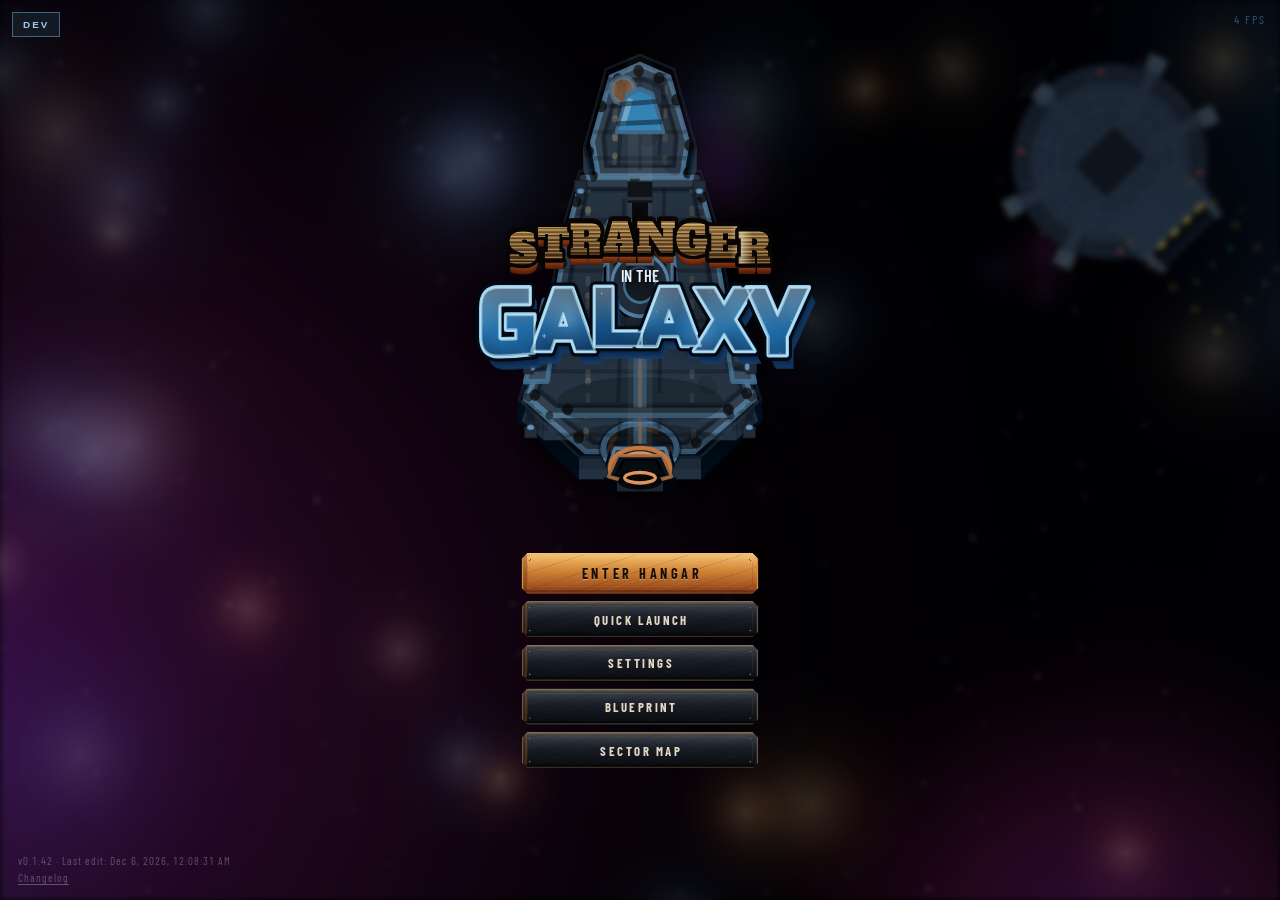
==== commit bc67ebe2: "Add overworld ring backdrop with dev tuning panel and fix band layer alpha scaling. Restores layered" ====
--- a/index.html
+++ b/index.html
@@ -151,6 +151,37 @@
         <label class="dev-check">Generator <input type="range" id="dev-gen-pips" min="1" max="12" step="1" value="6" /></label>
         <button type="button" class="hangar-dev-btn" id="dev-gen-save">Save generator default</button>
         <span id="dev-scan-readout" class="dev-drawer-status">tier — · — km</span>
+      </div>
+      <div id="dev-panel-ring-bands" class="dev-bay-panel hidden">
+        <div class="dev-bay-panel-head">
+          <span>RING BANDS</span>
+          <button type="button" class="dev-bay-close dev-panel-close" data-panel="dev-panel-ring-bands" title="Close">×</button>
+        </div>
+        <p class="dev-title-hint">Overworld flight only · band layout matches sector map</p>
+        <label class="dev-check"><input type="checkbox" id="dev-rb-enabled" /> Enabled</label>
+        <label class="dev-check"><input type="checkbox" id="dev-rb-base" checked /> Background fill</label>
+        <label class="dev-check"><input type="checkbox" id="dev-rb-bands" checked /> Band layer</label>
+        <span class="dev-drawer-label">BACKGROUND FILL</span>
+        <label class="dev-title-slider">Edge feather <input type="range" id="dev-rb-base-edge" min="0" max="50" step="1" /><span data-for="dev-rb-base-edge">20%</span></label>
+        <label class="dev-title-slider">α min (edges) <input type="range" id="dev-rb-base-alpha-min" min="0" max="100" step="1" /><span data-for="dev-rb-base-alpha-min">0%</span></label>
+        <label class="dev-title-slider">α max (center) <input type="range" id="dev-rb-base-alpha-max" min="0" max="100" step="1" /><span data-for="dev-rb-base-alpha-max">100%</span></label>
+        <label class="dev-check">R <input type="number" id="dev-rb-br" min="0" max="255" value="32" class="dev-num-input" /></label>
+        <label class="dev-check">G <input type="number" id="dev-rb-bg" min="0" max="255" value="34" class="dev-num-input" /></label>
+        <label class="dev-check">B <input type="number" id="dev-rb-bb" min="0" max="255" value="38" class="dev-num-input" /></label>
+        <span id="dev-rb-swatch-base" class="dev-rb-swatch" title="Background preview"></span>
+        <span class="dev-drawer-label">BAND LAYER</span>
+        <label class="dev-title-slider">Edge feather <input type="range" id="dev-rb-band-edge" min="0" max="50" step="1" /><span data-for="dev-rb-band-edge">20%</span></label>
+        <label class="dev-title-slider">α min <input type="range" id="dev-rb-band-alpha-min" min="0" max="100" step="1" /><span data-for="dev-rb-band-alpha-min">8%</span></label>
+        <label class="dev-title-slider">α max <input type="range" id="dev-rb-band-alpha-max" min="0" max="100" step="1" /><span data-for="dev-rb-band-alpha-max">85%</span></label>
+        <label class="dev-title-slider">Primary mix <input type="range" id="dev-rb-primary-mix" min="0" max="100" step="1" /><span data-for="dev-rb-primary-mix">65%</span></label>
+        <span class="dev-drawer-label">PRIMARY COLOR</span>
+        <label class="dev-check">R <input type="number" id="dev-rb-pr" min="0" max="255" value="145" class="dev-num-input" /></label>
+        <label class="dev-check">G <input type="number" id="dev-rb-pg" min="0" max="255" value="118" class="dev-num-input" /></label>
+        <label class="dev-check">B <input type="number" id="dev-rb-pb" min="0" max="255" value="95" class="dev-num-input" /></label>
+        <span id="dev-rb-swatch-primary" class="dev-rb-swatch" title="Primary preview"></span>
+        <button type="button" class="hangar-dev-btn" id="dev-rb-save">Save</button>
+        <button type="button" class="hangar-dev-btn" id="dev-rb-reset">Reset defaults</button>
+        <span id="dev-rb-status" class="dev-drawer-status"></span>
       </div>
       <div id="dev-panel-hangar" class="dev-bay-panel hidden">
         <div class="dev-bay-panel-head">
--- a/styles.css
+++ b/styles.css
@@ -449,6 +449,16 @@
   color: rgba(255, 200, 140, 0.9);
 }
 
+.dev-rb-swatch {
+  display: inline-block;
+  width: 2rem;
+  height: 1.1rem;
+  margin: 0.35rem 0.5rem 0 0;
+  border: 1px solid rgba(120, 160, 190, 0.45);
+  border-radius: 2px;
+  vertical-align: middle;
+}
+
 .dev-bay-panel.hidden {
   display: none;
 }
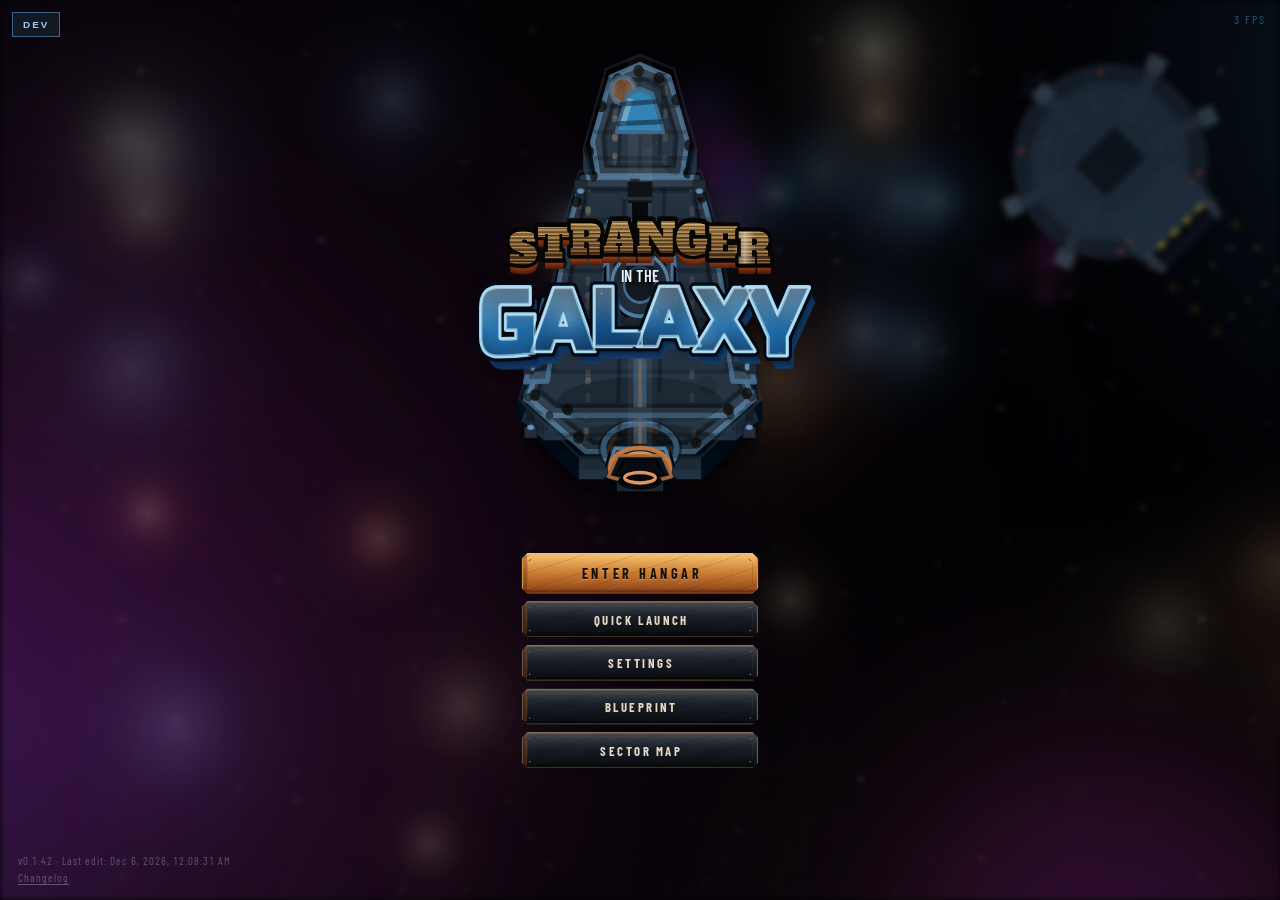
==== commit 223a9f3e: "Add DepthCompositor with signed-depth ambience stack and dev tuning panel. Unify stars, nebula, stre" ====
--- a/index.html
+++ b/index.html
@@ -182,6 +182,26 @@
         <button type="button" class="hangar-dev-btn" id="dev-rb-save">Save</button>
         <button type="button" class="hangar-dev-btn" id="dev-rb-reset">Reset defaults</button>
         <span id="dev-rb-status" class="dev-drawer-status"></span>
+      </div>
+      <div id="dev-panel-depth" class="dev-bay-panel dev-depth-panel hidden">
+        <div class="dev-bay-panel-head">
+          <span>DEPTH LAYERS</span>
+          <button type="button" class="dev-bay-close dev-panel-close" data-panel="dev-panel-depth" title="Close">×</button>
+        </div>
+        <p class="dev-title-hint">Signed depth: negative = behind ship · 0 = playable · positive = in front</p>
+        <span class="dev-drawer-label">GLOBAL</span>
+        <label class="dev-check"><input type="checkbox" id="dev-depth-twinkle" checked /> Star twinkle</label>
+        <label class="dev-check"><input type="checkbox" id="dev-depth-lite" /> Force star lite</label>
+        <label class="dev-title-slider">Parallax scale <input type="range" id="dev-depth-parallax-scale" min="0" max="200" step="1" value="100" /><span data-for="dev-depth-parallax-scale">100%</span></label>
+        <label class="dev-title-slider">Stream spawn <input type="range" id="dev-depth-stream-spawn" min="0" max="400" step="1" value="100" /><span data-for="dev-depth-stream-spawn">100%</span></label>
+        <label class="dev-title-slider">Streak ref speed <input type="range" id="dev-depth-ref-speed" min="25" max="300" step="1" value="100" /><span data-for="dev-depth-ref-speed">1</span></label>
+        <span class="dev-drawer-label">LAYERS</span>
+        <div id="dev-depth-layers-host" class="dev-depth-scroll"></div>
+        <button type="button" class="hangar-dev-btn" id="dev-depth-add-dust">Add dust layer</button>
+        <button type="button" class="hangar-dev-btn hidden" id="dev-depth-remove-dust">Remove dust layer</button>
+        <button type="button" class="hangar-dev-btn" id="dev-depth-save">Save</button>
+        <button type="button" class="hangar-dev-btn" id="dev-depth-reset">Reset defaults</button>
+        <span id="dev-depth-status" class="dev-drawer-status"></span>
       </div>
       <div id="dev-panel-hangar" class="dev-bay-panel hidden">
         <div class="dev-bay-panel-head">
--- a/styles.css
+++ b/styles.css
@@ -428,6 +428,60 @@
   padding-right: 2px;
 }
 
+.dev-depth-scroll {
+  display: flex;
+  flex-direction: column;
+  gap: 6px;
+  overflow: auto;
+  max-height: min(48vh, 420px);
+  padding-right: 2px;
+  margin-bottom: 6px;
+}
+
+.dev-depth-panel {
+  max-width: min(92vw, 22rem);
+}
+
+.dev-depth-layer-row {
+  border: 1px solid rgba(90, 120, 150, 0.25);
+  border-radius: 4px;
+  padding: 4px 6px;
+  background: rgba(8, 14, 22, 0.55);
+}
+
+.dev-depth-layer-head {
+  display: grid;
+  grid-template-columns: auto 2.6rem 1fr auto;
+  align-items: center;
+  gap: 6px;
+  font-size: 0.58rem;
+}
+
+.dev-depth-layer-label {
+  color: rgba(210, 225, 240, 0.92);
+}
+
+.dev-depth-type-badge {
+  font-size: 0.5rem;
+  letter-spacing: 0.6px;
+  text-transform: uppercase;
+  color: rgba(140, 180, 210, 0.75);
+}
+
+.dev-depth-layer-detail {
+  display: flex;
+  flex-direction: column;
+  gap: 2px;
+  margin-top: 4px;
+  padding-top: 4px;
+  border-top: 1px solid rgba(70, 95, 120, 0.2);
+}
+
+.dev-depth-input {
+  width: 2.4rem;
+  padding: 1px 2px;
+}
+
 .dev-title-slider {
   display: grid;
   grid-template-columns: 4.2rem 1fr 2.4rem;
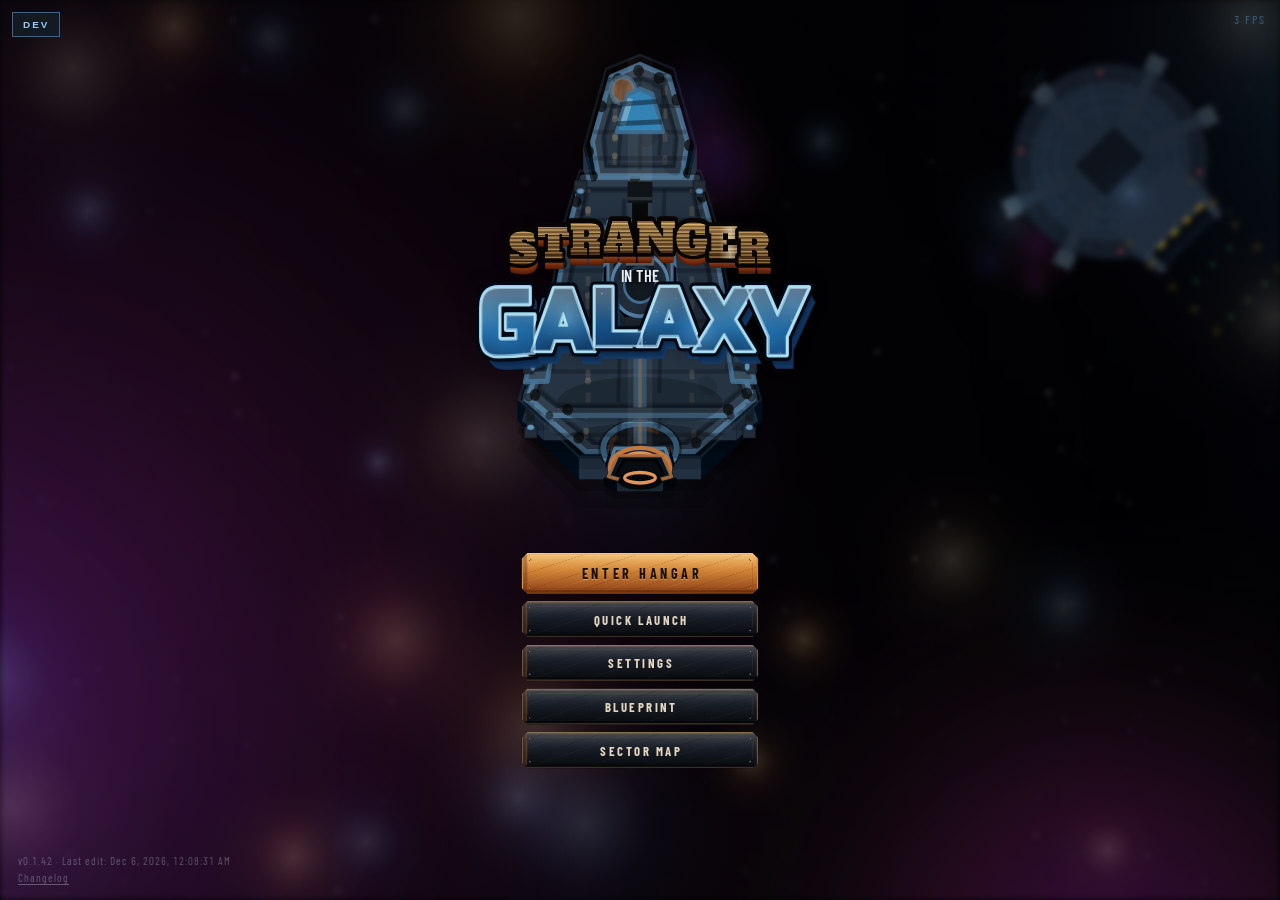
==== commit ac35c102: "Add tabbed Settings screen and wire Controls sandbox like real flight. Ship-up view, full camera, de" ====
--- a/index.html
+++ b/index.html
@@ -515,23 +515,157 @@
     </div>
 
     <div id="controls-hud" class="hidden">
-      <div class="controls-banner">
-        <span class="controls-title">SETTINGS · CONTROLS</span>
-        <span class="controls-sub">Live ship sandbox — no world</span>
-      </div>
-      <div class="controls-panel">
-        <p><kbd>WASD</kbd> Thrust · double-tap hold = burst</p>
-        <p><kbd>Q</kbd>/<kbd>E</kbd> Yaw · double-tap hold = fast</p>
-        <p><kbd>SPACE</kbd> Main engine &nbsp; <kbd>SHIFT</kbd> Afterburner &nbsp; <kbd>ALT</kbd> Brakes</p>
-        <p><kbd>CAPS</kbd> Precision &nbsp; <kbd>LMB</kbd> Turret &nbsp; <kbd>RMB</kbd> Mining laser</p>
-        <p><kbd>SCROLL</kbd> Zoom &nbsp; <kbd>ESC</kbd> Back</p>
-        <label class="settings-toggle">
-          <input type="checkbox" id="dev-mode-toggle" />
-          <span>Dev Mode</span>
-        </label>
-        <p class="settings-toggle-hint">Dev drawer (`), hangar edit, Blueprint Author (mounts / Save)</p>
-      </div>
-      <button id="controls-back-btn" class="menu-btn panel-btn" type="button">Back</button>
+      <div class="settings-shell" role="dialog" aria-labelledby="settings-heading" aria-modal="true">
+        <header class="settings-header">
+          <div class="settings-header-text">
+            <h1 id="settings-heading" class="settings-title">SETTINGS</h1>
+            <p class="settings-subtitle">Display, controls, and saved data</p>
+          </div>
+          <button id="settings-fullscreen-btn" class="settings-action-btn" type="button">Enter Fullscreen</button>
+        </header>
+
+        <div class="settings-body">
+          <nav class="settings-tabs" role="tablist" aria-label="Settings sections">
+            <button type="button" class="settings-tab active" data-tab="display" role="tab" aria-selected="true" aria-controls="settings-panel-display">Display</button>
+            <button type="button" class="settings-tab" data-tab="controls" role="tab" aria-selected="false" aria-controls="settings-panel-controls">Controls</button>
+            <button type="button" class="settings-tab" data-tab="data" role="tab" aria-selected="false" aria-controls="settings-panel-data">Data</button>
+            <button type="button" class="settings-tab settings-tab-dev" data-tab="developer" role="tab" aria-selected="false" aria-controls="settings-panel-developer">Developer</button>
+            <button type="button" class="settings-tab" data-tab="about" role="tab" aria-selected="false" aria-controls="settings-panel-about">About</button>
+          </nav>
+
+          <div class="settings-panels">
+            <section id="settings-panel-display" class="settings-panel active" data-panel="display" role="tabpanel">
+              <h2 class="settings-section-title">Display</h2>
+              <div class="settings-rows">
+                <label class="settings-row settings-toggle-row">
+                  <span class="settings-row-label">
+                    <span class="settings-row-name">Show FPS counter</span>
+                    <span class="settings-row-hint">Top-right frame rate during flight and hangar</span>
+                  </span>
+                  <input type="checkbox" class="settings-switch" id="show-fps-toggle" />
+                </label>
+                <div class="settings-row settings-row-action">
+                  <span class="settings-row-label">
+                    <span class="settings-row-name">Fullscreen</span>
+                    <span class="settings-row-hint">Borderless play — also in pause menu (ESC)</span>
+                  </span>
+                  <button type="button" id="settings-fullscreen-inline-btn" class="settings-inline-btn">Enter Fullscreen</button>
+                </div>
+              </div>
+            </section>
+
+            <section id="settings-panel-controls" class="settings-panel" data-panel="controls" role="tabpanel" hidden>
+              <h2 class="settings-section-title">Live preview</h2>
+              <div class="settings-rows">
+                <label class="settings-row settings-toggle-row">
+                  <span class="settings-row-label">
+                    <span class="settings-row-name">Sandbox ship</span>
+                    <span class="settings-row-hint">Opens a flyable preview beside this panel — try bindings while you read</span>
+                  </span>
+                  <input type="checkbox" class="settings-switch" id="controls-sandbox-toggle" checked />
+                </label>
+              </div>
+
+              <h2 class="settings-section-title">Flight</h2>
+              <div class="settings-bind-grid">
+                <div class="settings-bind-row"><span class="settings-bind-keys"><kbd>W</kbd><kbd>A</kbd><kbd>S</kbd><kbd>D</kbd></span><span class="settings-bind-desc">Maneuvering thrusters</span></div>
+                <div class="settings-bind-row"><span class="settings-bind-keys"><kbd>Q</kbd><kbd>E</kbd></span><span class="settings-bind-desc">Yaw left / right</span></div>
+                <div class="settings-bind-row"><span class="settings-bind-keys"><kbd>Space</kbd></span><span class="settings-bind-desc">Main engine (strongest forward thrust)</span></div>
+                <div class="settings-bind-row"><span class="settings-bind-keys"><kbd>Shift</kbd></span><span class="settings-bind-desc">Afterburner</span></div>
+                <div class="settings-bind-row"><span class="settings-bind-keys"><kbd>Alt</kbd></span><span class="settings-bind-desc">Brakes — thruster pairs + retro-burn</span></div>
+                <div class="settings-bind-row"><span class="settings-bind-keys"><kbd>Alt</kbd><span class="settings-bind-x">×2</span></span><span class="settings-bind-desc">Zero-hold latch when slow (&lt;100 u/s)</span></div>
+                <div class="settings-bind-row"><span class="settings-bind-keys"><kbd>Caps</kbd></span><span class="settings-bind-desc">Precision mode — fine thrust authority</span></div>
+                <div class="settings-bind-row"><span class="settings-bind-keys"><kbd>Scroll</kbd></span><span class="settings-bind-desc">Zoom viewport (or radar scope in SCAN view)</span></div>
+                <div class="settings-bind-row settings-bind-note"><span class="settings-bind-keys"><kbd>Q</kbd><kbd>W</kbd><kbd>E</kbd><kbd>A</kbd><kbd>S</kbd><kbd>D</kbd></span><span class="settings-bind-desc">Double-tap then hold — burst maneuver / fast yaw</span></div>
+              </div>
+
+              <h2 class="settings-section-title">Combat</h2>
+              <div class="settings-bind-grid">
+                <div class="settings-bind-row"><span class="settings-bind-keys"><kbd>LMB</kbd></span><span class="settings-bind-desc">Dorsal turret — pointer must be inside viewport</span></div>
+                <div class="settings-bind-row"><span class="settings-bind-keys"><kbd>RMB</kbd></span><span class="settings-bind-desc">Mining laser</span></div>
+              </div>
+
+              <h2 class="settings-section-title">Cockpit &amp; HUD</h2>
+              <div class="settings-bind-grid">
+                <div class="settings-bind-row"><span class="settings-bind-keys"><kbd>R</kbd></span><span class="settings-bind-desc">ORIENT — ship-up vs north-up</span></div>
+                <div class="settings-bind-row"><span class="settings-bind-keys"><kbd>V</kbd></span><span class="settings-bind-desc">VIEW — ship viewport vs full-disc SCAN radar</span></div>
+                <div class="settings-bind-row"><span class="settings-bind-keys"><kbd>LMB</kbd></span><span class="settings-bind-desc">Select radar blip or CONTACTS row</span></div>
+                <div class="settings-bind-row"><span class="settings-bind-keys"><kbd>MMB</kbd></span><span class="settings-bind-desc">Select hull in viewport or add nav stop on map</span></div>
+                <div class="settings-bind-row"><span class="settings-bind-keys"><kbd>ESC</kbd></span><span class="settings-bind-desc">Pause (in flight) or back to previous screen</span></div>
+              </div>
+
+              <h2 class="settings-section-title">Navigation &amp; Docking</h2>
+              <div class="settings-bind-grid">
+                <div class="settings-bind-row"><span class="settings-bind-keys"><kbd>Enter</kbd></span><span class="settings-bind-desc">Dock / engage holding pattern when HUD ready</span></div>
+                <div class="settings-bind-row"><span class="settings-bind-keys"><kbd>Shift</kbd><kbd>LMB</kbd></span><span class="settings-bind-desc">Drop pin on sector map</span></div>
+                <div class="settings-bind-row"><span class="settings-bind-keys"><kbd>RMB</kbd></span><span class="settings-bind-desc">Sector map context — pin, stop, or jump (Dev)</span></div>
+              </div>
+
+              <h2 class="settings-section-title">Hangar</h2>
+              <div class="settings-bind-grid">
+                <div class="settings-bind-row"><span class="settings-bind-keys"><kbd>LMB</kbd></span><span class="settings-bind-desc">Click ship to select · drag to pan camera</span></div>
+                <div class="settings-bind-row"><span class="settings-bind-keys"><kbd>Scroll</kbd></span><span class="settings-bind-desc">Zoom hangar view</span></div>
+              </div>
+            </section>
+
+            <section id="settings-panel-data" class="settings-panel" data-panel="data" role="tabpanel" hidden>
+              <h2 class="settings-section-title">Saved data</h2>
+              <p class="settings-lead">Navigation profile is stored in this browser (POI book, travel log, pip loadouts, route queue).</p>
+              <div class="settings-rows">
+                <div class="settings-row settings-row-action settings-row-danger">
+                  <span class="settings-row-label">
+                    <span class="settings-row-name">Clear navigation data</span>
+                    <span class="settings-row-hint">Removes pins, logs, loadouts, and active route — cannot be undone</span>
+                  </span>
+                  <button type="button" id="settings-clear-nav-btn" class="settings-inline-btn settings-inline-btn-danger">Clear</button>
+                </div>
+              </div>
+              <p id="settings-data-status" class="settings-status" aria-live="polite"></p>
+            </section>
+
+            <section id="settings-panel-developer" class="settings-panel" data-panel="developer" role="tabpanel" hidden>
+              <h2 class="settings-section-title">Developer tools</h2>
+              <p class="settings-lead">Prototype tuning — off for a cleaner play-through.</p>
+              <div class="settings-rows">
+                <label class="settings-row settings-toggle-row">
+                  <span class="settings-row-label">
+                    <span class="settings-row-name">Dev Mode</span>
+                    <span class="settings-row-hint">Dev drawer (<kbd>`</kbd>), hangar edit, Blueprint Author, sector map editor</span>
+                  </span>
+                  <input type="checkbox" class="settings-switch" id="dev-mode-toggle" />
+                </label>
+              </div>
+            </section>
+
+            <section id="settings-panel-about" class="settings-panel" data-panel="about" role="tabpanel" hidden>
+              <h2 class="settings-section-title">Hyperdrift</h2>
+              <p class="settings-about-tagline">Browser prototype for <em>Stranger in the Galaxy</em></p>
+              <dl class="settings-about-meta">
+                <div class="settings-about-row">
+                  <dt>Version</dt>
+                  <dd id="settings-version">—</dd>
+                </div>
+                <div class="settings-about-row">
+                  <dt>Build</dt>
+                  <dd id="settings-build-stamp">—</dd>
+                </div>
+              </dl>
+              <div class="settings-about-actions">
+                <button type="button" id="settings-changelog-btn" class="settings-inline-btn">View changelog</button>
+              </div>
+            </section>
+          </div>
+        </div>
+
+        <footer class="settings-footer">
+          <p class="settings-footer-hint"><kbd>ESC</kbd> back</p>
+          <button id="controls-back-btn" class="menu-btn panel-btn" type="button">Back</button>
+        </footer>
+      </div>
+    </div>
+    <div id="settings-sandbox-speed" class="settings-sandbox-speed hidden" aria-live="polite">
+      <span class="settings-sandbox-speed-label">SPD</span>
+      <span id="settings-sandbox-speed-value" class="settings-sandbox-speed-value">0</span>
     </div>
 
     <button id="dock-hud" class="hidden" type="button">APPROACH BAY MOUTH · SLOW TO DOCK</button>
@@ -688,6 +822,7 @@
       }
 
       window.__hyperdriftCloseChangelog = closeChangelog;
+      window.__hyperdriftOpenChangelog = openChangelog;
 
       if (changelogBtn) {
         changelogBtn.addEventListener('click', function (e) {
--- a/styles.css
+++ b/styles.css
@@ -978,81 +978,598 @@
   color: rgba(140, 170, 200, 0.55);
 }
 
+/* ── Settings screen (title + pause) ── */
 #controls-hud {
   position: absolute;
   inset: 0;
   z-index: 6;
+  display: flex;
+  align-items: center;
+  justify-content: center;
+  padding: 16px;
   pointer-events: none;
-  display: flex;
-  flex-direction: column;
-  align-items: center;
+  background:
+    radial-gradient(ellipse at 50% 40%, rgba(8, 16, 28, 0.35) 0%, rgba(0, 0, 0, 0.72) 100%);
+}
+
+#controls-hud.has-sandbox-dock {
+  align-items: stretch;
+  justify-content: flex-start;
+  padding: 0;
+  background:
+    linear-gradient(90deg, rgba(0, 0, 0, 0.82) 0%, rgba(0, 0, 0, 0.82) min(720px, 69vw), rgba(0, 0, 0, 0.35) min(720px, 69vw), transparent 100%);
 }
 
 #controls-hud.hidden {
   display: none;
 }
 
-.controls-banner {
-  margin-top: 28px;
-  display: flex;
-  flex-direction: column;
-  align-items: center;
-  gap: 6px;
-}
-
-.controls-title {
-  font-size: 0.9rem;
-  letter-spacing: 5px;
-  color: rgba(100, 180, 255, 0.9);
-  text-shadow: 0 1px 10px rgba(0, 0, 0, 0.85);
-}
-
-.controls-sub {
+.settings-shell {
+  pointer-events: auto;
+  display: flex;
+  flex-direction: column;
+  width: min(760px, 96vw);
+  max-height: min(88vh, 820px);
+  background:
+    linear-gradient(165deg, rgba(22, 28, 38, 0.97) 0%, rgba(10, 14, 20, 0.98) 100%);
+  border: 1px solid rgba(196, 132, 58, 0.35);
+  box-shadow:
+    inset 0 1px 0 rgba(255, 220, 170, 0.08),
+    0 0 0 1px rgba(0, 0, 0, 0.65),
+    0 18px 48px rgba(0, 0, 0, 0.55),
+    0 0 40px rgba(100, 180, 255, 0.06);
+  clip-path: polygon(
+    0 10px, 10px 0, calc(100% - 10px) 0, 100% 10px,
+    100% calc(100% - 10px), calc(100% - 10px) 100%, 10px 100%, 0 calc(100% - 10px)
+  );
+  font-family: 'Segoe UI', 'IBM Plex Sans', system-ui, sans-serif;
+}
+
+#controls-hud.has-sandbox-dock .settings-shell {
+  width: min(720px, 69vw);
+  max-width: 720px;
+  min-width: 450px;
+  height: 100%;
+  max-height: none;
+  margin: 0;
+  border-left: none;
+  border-top: none;
+  border-bottom: none;
+  box-shadow:
+    inset -1px 0 0 rgba(100, 180, 255, 0.12),
+    8px 0 32px rgba(0, 0, 0, 0.45);
+}
+
+.settings-header {
+  display: flex;
+  align-items: flex-start;
+  justify-content: space-between;
+  gap: 16px;
+  padding: 18px 22px 14px;
+  border-bottom: 1px solid rgba(100, 180, 255, 0.14);
+  background: linear-gradient(180deg, rgba(255, 200, 140, 0.04) 0%, transparent 100%);
+}
+
+.settings-header-text {
+  min-width: 0;
+}
+
+.settings-title {
+  margin: 0;
+  font-family: 'Barlow Condensed', 'Segoe UI', sans-serif;
+  font-size: 1.65rem;
+  font-weight: 700;
+  letter-spacing: 0.32em;
+  text-indent: 0.32em;
+  color: #e8c080;
+  text-shadow: 0 0 18px rgba(196, 104, 42, 0.25);
+}
+
+.settings-subtitle {
+  margin: 6px 0 0;
   font-size: 0.72rem;
-  letter-spacing: 2px;
-  color: rgba(200, 214, 229, 0.45);
-}
-
-.controls-panel {
-  margin-top: 14px;
-  text-align: center;
+  letter-spacing: 0.14em;
+  text-transform: uppercase;
+  color: rgba(160, 190, 220, 0.55);
+}
+
+.settings-action-btn {
+  flex-shrink: 0;
+  padding: 8px 14px;
+  font-family: 'Barlow Condensed', 'Segoe UI', sans-serif;
+  font-size: 0.72rem;
+  font-weight: 600;
+  letter-spacing: 0.12em;
+  text-transform: uppercase;
+  color: rgba(220, 235, 255, 0.92);
+  background: rgba(30, 44, 58, 0.95);
+  border: 1px solid rgba(100, 180, 255, 0.35);
+  cursor: pointer;
+  transition: border-color 0.12s, color 0.12s, background 0.12s;
+}
+
+.settings-action-btn:hover {
+  border-color: rgba(100, 180, 255, 0.65);
+  color: #fff;
+  background: rgba(40, 62, 82, 0.98);
+}
+
+.settings-body {
+  display: flex;
+  flex: 1;
+  min-height: 0;
+  overflow: hidden;
+}
+
+.settings-tabs {
+  display: flex;
+  flex-direction: column;
+  flex-shrink: 0;
+  width: 132px;
+  padding: 10px 0;
+  border-right: 1px solid rgba(100, 180, 255, 0.1);
+  background: rgba(0, 0, 0, 0.18);
+}
+
+.settings-tab {
+  position: relative;
+  padding: 11px 16px 11px 18px;
+  text-align: left;
+  font-family: 'Barlow Condensed', 'Segoe UI', sans-serif;
   font-size: 0.78rem;
-  color: rgba(200, 214, 229, 0.55);
-  text-shadow: 0 1px 8px rgba(0, 0, 0, 0.85);
-  line-height: 1.85;
-  background: rgba(5, 12, 24, 0.55);
-  border: 1px solid rgba(100, 180, 255, 0.18);
-  padding: 14px 28px;
-  pointer-events: none;
-}
-
-.controls-panel kbd {
+  font-weight: 600;
+  letter-spacing: 0.14em;
+  text-transform: uppercase;
+  color: rgba(160, 190, 220, 0.62);
+  background: transparent;
+  border: none;
+  cursor: pointer;
+  transition: color 0.12s, background 0.12s;
+}
+
+.settings-tab:hover {
+  color: rgba(210, 230, 255, 0.9);
+  background: rgba(100, 180, 255, 0.06);
+}
+
+.settings-tab.active {
+  color: #e8c080;
+  background: rgba(196, 132, 58, 0.12);
+}
+
+.settings-tab.active::before {
+  content: '';
+  position: absolute;
+  left: 0;
+  top: 6px;
+  bottom: 6px;
+  width: 3px;
+  background: linear-gradient(180deg, #e8c080, #c4843a);
+  border-radius: 0 2px 2px 0;
+}
+
+.settings-tab-dev:not(.active) {
+  color: rgba(255, 154, 80, 0.55);
+}
+
+.settings-panels {
+  flex: 1;
+  min-width: 0;
+  overflow-y: auto;
+  padding: 16px 20px 20px;
+  scrollbar-width: thin;
+  scrollbar-color: rgba(100, 180, 255, 0.35) transparent;
+}
+
+.settings-panel {
+  display: none;
+  animation: settings-panel-in 0.18s ease;
+}
+
+.settings-panel.active {
+  display: block;
+}
+
+@keyframes settings-panel-in {
+  from {
+    opacity: 0;
+    transform: translateY(4px);
+  }
+  to {
+    opacity: 1;
+    transform: translateY(0);
+  }
+}
+
+.settings-section-title {
+  margin: 0 0 10px;
+  font-family: 'Barlow Condensed', 'Segoe UI', sans-serif;
+  font-size: 0.82rem;
+  font-weight: 700;
+  letter-spacing: 0.2em;
+  text-transform: uppercase;
+  color: rgba(100, 180, 255, 0.85);
+}
+
+.settings-section-title:not(:first-child) {
+  margin-top: 22px;
+}
+
+.settings-lead {
+  margin: 0 0 14px;
+  font-size: 0.78rem;
+  line-height: 1.55;
+  color: rgba(180, 200, 220, 0.62);
+}
+
+.settings-rows {
+  display: flex;
+  flex-direction: column;
+  gap: 8px;
+}
+
+.settings-row {
+  display: flex;
+  align-items: center;
+  justify-content: space-between;
+  gap: 16px;
+  padding: 12px 14px;
+  background: rgba(0, 0, 0, 0.22);
+  border: 1px solid rgba(100, 180, 255, 0.12);
+}
+
+.settings-row-label {
+  display: flex;
+  flex-direction: column;
+  gap: 3px;
+  min-width: 0;
+}
+
+.settings-row-name {
+  font-size: 0.82rem;
+  font-weight: 600;
+  letter-spacing: 0.04em;
+  color: rgba(230, 240, 255, 0.92);
+}
+
+.settings-row-hint {
+  font-size: 0.68rem;
+  line-height: 1.45;
+  color: rgba(150, 175, 200, 0.55);
+}
+
+.settings-row-hint kbd {
   display: inline-block;
-  padding: 1px 5px;
-  border: 1px solid rgba(100, 180, 255, 0.3);
-  border-radius: 3px;
+  padding: 0 4px;
+  font-size: 0.62rem;
+  border: 1px solid rgba(100, 180, 255, 0.28);
+  border-radius: 2px;
+  color: rgba(100, 180, 255, 0.8);
+}
+
+.settings-toggle-row {
+  cursor: pointer;
+}
+
+.settings-switch {
+  flex-shrink: 0;
+  appearance: none;
+  width: 42px;
+  height: 22px;
+  margin: 0;
+  border-radius: 11px;
+  background: rgba(40, 50, 65, 0.95);
+  border: 1px solid rgba(100, 120, 150, 0.45);
+  cursor: pointer;
+  position: relative;
+  transition: background 0.15s, border-color 0.15s;
+}
+
+.settings-switch::after {
+  content: '';
+  position: absolute;
+  top: 2px;
+  left: 2px;
+  width: 16px;
+  height: 16px;
+  border-radius: 50%;
+  background: rgba(180, 195, 210, 0.9);
+  box-shadow: 0 1px 3px rgba(0, 0, 0, 0.45);
+  transition: transform 0.15s, background 0.15s;
+}
+
+.settings-switch:checked {
+  background: rgba(40, 90, 140, 0.75);
+  border-color: rgba(100, 180, 255, 0.65);
+}
+
+.settings-switch:checked::after {
+  transform: translateX(20px);
+  background: #dff0ff;
+}
+
+.settings-inline-btn {
+  flex-shrink: 0;
+  padding: 7px 14px;
+  font-family: 'Barlow Condensed', 'Segoe UI', sans-serif;
   font-size: 0.72rem;
-  color: rgba(100, 180, 255, 0.75);
+  font-weight: 600;
+  letter-spacing: 0.1em;
+  text-transform: uppercase;
+  color: rgba(220, 235, 255, 0.92);
+  background: rgba(28, 40, 54, 0.95);
+  border: 1px solid rgba(100, 180, 255, 0.32);
+  cursor: pointer;
+  transition: border-color 0.12s, color 0.12s;
+}
+
+.settings-inline-btn:hover {
+  border-color: rgba(100, 180, 255, 0.6);
+  color: #fff;
+}
+
+.settings-inline-btn-danger {
+  color: rgba(255, 180, 150, 0.95);
+  border-color: rgba(220, 90, 50, 0.45);
+  background: rgba(48, 20, 14, 0.85);
+}
+
+.settings-inline-btn-danger:hover {
+  border-color: rgba(255, 120, 70, 0.75);
+  color: #ffe8dc;
+}
+
+.settings-row-danger {
+  border-color: rgba(220, 90, 50, 0.2);
+}
+
+.settings-status {
+  margin: 10px 0 0;
+  min-height: 1.2em;
+  font-size: 0.72rem;
+  letter-spacing: 0.06em;
+  color: rgba(120, 220, 160, 0.85);
+}
+
+.settings-bind-grid {
+  display: flex;
+  flex-direction: column;
+  gap: 4px;
+}
+
+.settings-bind-row {
+  display: grid;
+  grid-template-columns: minmax(88px, 120px) 1fr;
+  gap: 10px 14px;
+  align-items: center;
+  padding: 7px 10px;
+  background: rgba(0, 0, 0, 0.14);
+  border-left: 2px solid rgba(100, 180, 255, 0.12);
+}
+
+.settings-bind-row.settings-bind-note {
+  border-left-color: rgba(196, 132, 58, 0.35);
+  background: rgba(196, 132, 58, 0.05);
+}
+
+.settings-bind-keys {
+  display: flex;
+  flex-wrap: wrap;
+  align-items: center;
+  gap: 4px;
+  justify-content: flex-end;
+}
+
+.settings-bind-keys kbd {
+  display: inline-flex;
+  align-items: center;
+  justify-content: center;
+  min-width: 1.6em;
+  padding: 3px 6px;
+  font-family: 'Segoe UI', system-ui, sans-serif;
+  font-size: 0.68rem;
+  font-weight: 600;
+  letter-spacing: 0.02em;
+  color: rgba(180, 220, 255, 0.92);
+  background: linear-gradient(180deg, rgba(36, 48, 62, 0.98) 0%, rgba(20, 28, 38, 0.98) 100%);
+  border: 1px solid rgba(100, 180, 255, 0.28);
+  border-bottom-color: rgba(0, 0, 0, 0.5);
+  border-radius: 4px;
+  box-shadow: inset 0 1px 0 rgba(255, 255, 255, 0.06);
+}
+
+.settings-bind-x {
+  font-size: 0.62rem;
+  letter-spacing: 0.04em;
+  color: rgba(196, 132, 58, 0.85);
+  margin-left: 2px;
+}
+
+.settings-bind-desc {
+  font-size: 0.74rem;
+  line-height: 1.4;
+  color: rgba(190, 210, 230, 0.72);
+}
+
+.settings-about-tagline {
+  margin: 0 0 16px;
+  font-size: 0.82rem;
+  line-height: 1.5;
+  color: rgba(180, 200, 220, 0.68);
+}
+
+.settings-about-tagline em {
+  font-style: normal;
+  color: rgba(232, 192, 128, 0.9);
+}
+
+.settings-about-meta {
+  margin: 0 0 18px;
+  padding: 12px 14px;
+  background: rgba(0, 0, 0, 0.22);
+  border: 1px solid rgba(100, 180, 255, 0.12);
+}
+
+.settings-about-row {
+  display: flex;
+  justify-content: space-between;
+  gap: 12px;
+  padding: 6px 0;
+}
+
+.settings-about-row:not(:last-child) {
+  border-bottom: 1px solid rgba(100, 180, 255, 0.08);
+}
+
+.settings-about-row dt {
+  margin: 0;
+  font-size: 0.72rem;
+  letter-spacing: 0.12em;
+  text-transform: uppercase;
+  color: rgba(140, 170, 200, 0.55);
+}
+
+.settings-about-row dd {
+  margin: 0;
+  font-size: 0.78rem;
+  font-variant-numeric: tabular-nums;
+  color: rgba(220, 235, 255, 0.88);
+  text-align: right;
+}
+
+.settings-about-actions {
+  display: flex;
+  flex-wrap: wrap;
+  gap: 8px;
+}
+
+.settings-footer {
+  display: flex;
+  align-items: center;
+  justify-content: space-between;
+  gap: 12px;
+  padding: 12px 20px 16px;
+  border-top: 1px solid rgba(100, 180, 255, 0.1);
+  background: rgba(0, 0, 0, 0.15);
+}
+
+.settings-footer-hint {
+  margin: 0;
+  font-size: 0.65rem;
+  letter-spacing: 0.08em;
+  color: rgba(140, 170, 200, 0.45);
+}
+
+.settings-footer-hint kbd {
+  display: inline-block;
+  padding: 0 4px;
+  font-size: 0.62rem;
+  border: 1px solid rgba(100, 180, 255, 0.25);
+  border-radius: 2px;
+  color: rgba(100, 180, 255, 0.7);
+}
+
+.settings-footer .menu-btn {
+  width: auto;
+  min-width: 160px;
+  padding: 10px 28px;
+  font-size: 0.88rem;
+}
+
+@media (max-width: 560px) {
+  .settings-body {
+    flex-direction: column;
+  }
+
+  .settings-tabs {
+    flex-direction: row;
+    width: 100%;
+    overflow-x: auto;
+    border-right: none;
+    border-bottom: 1px solid rgba(100, 180, 255, 0.1);
+    padding: 0;
+  }
+
+  .settings-tab {
+    flex: 1 0 auto;
+    padding: 10px 12px;
+    text-align: center;
+  }
+
+  .settings-tab.active::before {
+    top: auto;
+    bottom: 0;
+    left: 8px;
+    right: 8px;
+    width: auto;
+    height: 2px;
+  }
+
+  .settings-header {
+    flex-direction: column;
+    align-items: stretch;
+  }
+
+  .settings-action-btn {
+    width: 100%;
+  }
+
+  .settings-bind-row {
+    grid-template-columns: 1fr;
+    gap: 6px;
+  }
+
+  .settings-bind-keys {
+    justify-content: flex-start;
+  }
+
+  .settings-footer {
+    flex-direction: column-reverse;
+    align-items: stretch;
+  }
+
+  .settings-footer .menu-btn {
+    width: 100%;
+  }
 }
 
 #controls-back-btn {
   pointer-events: auto;
+}
+
+.settings-sandbox-speed {
   position: absolute;
-  bottom: 28px;
-  left: 50%;
-  transform: translateX(-50%);
-  width: auto;
-  min-width: 200px;
-  padding: 10px 28px;
-  font-size: 0.9rem;
-}
-
-#controls-back-btn:hover:not(.disabled) {
-  transform: translateX(-50%) translateY(-1px);
-}
-
-#controls-back-btn:active:not(.disabled) {
-  transform: translateX(-50%) translateY(1px);
+  z-index: 7;
+  pointer-events: none;
+  display: flex;
+  align-items: baseline;
+  gap: 8px;
+  padding: 6px 12px;
+  background: rgba(8, 14, 24, 0.88);
+  border: 1px solid rgba(100, 180, 255, 0.28);
+  box-shadow: 0 4px 16px rgba(0, 0, 0, 0.45);
+  font-family: 'Barlow Condensed', 'Segoe UI', sans-serif;
+}
+
+.settings-sandbox-speed.hidden {
+  display: none;
+}
+
+.settings-sandbox-speed-label {
+  font-size: 0.68rem;
+  font-weight: 600;
+  letter-spacing: 0.18em;
+  color: rgba(100, 180, 255, 0.65);
+}
+
+.settings-sandbox-speed-value {
+  font-size: 1.05rem;
+  font-weight: 700;
+  letter-spacing: 0.06em;
+  font-variant-numeric: tabular-nums;
+  color: rgba(220, 235, 255, 0.95);
+  min-width: 3.5ch;
+  text-align: right;
 }
 
 #blueprint-hud {
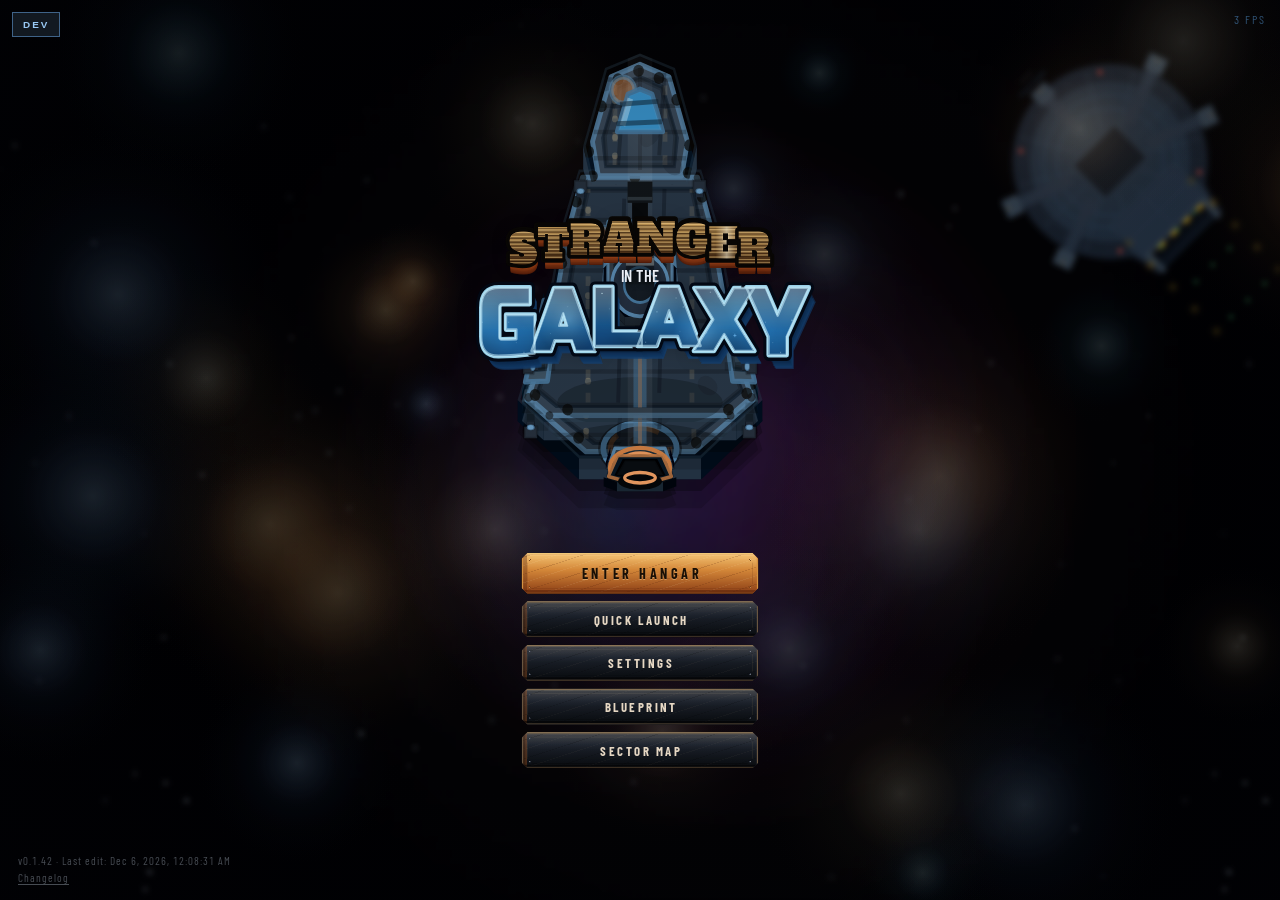
==== commit 55b756cd: "Ship permanent belt orbits, rock taxonomy, hero fields, and editor geography. Proc belts use band de" ====
--- a/index.html
+++ b/index.html
@@ -450,6 +450,13 @@
           <h3 class="bp-card-title">Overlays</h3>
           <label class="dev-check"><input type="checkbox" id="sme-traffic-preview" checked /> Traffic shells</label>
           <label class="dev-check"><input type="checkbox" id="sme-tier-bands" /> Social tier bands</label>
+          <label class="dev-check"><input type="checkbox" id="sme-orbit-lock" checked /> Orbit lock (t=0)</label>
+          <div class="sme-geo-actions" style="display:flex;flex-wrap:wrap;gap:6px;margin-top:8px">
+            <button type="button" class="bp-action" id="sme-add-ring">Add ring</button>
+            <button type="button" class="bp-action" id="sme-add-moon">Add moon</button>
+            <button type="button" class="bp-action" id="sme-add-field">Add field</button>
+            <button type="button" class="bp-action bp-warn hidden" id="sme-delete-ring">Delete ring</button>
+          </div>
         </section>
         <section class="bp-card sme-validator-card">
           <h3 class="bp-card-title">Validator <span class="bp-card-hint" id="sme-validator-status">—</span></h3>
@@ -486,10 +493,18 @@
                 <label class="sme-field">Width <input type="number" id="sme-ring-width" class="dev-num-input" step="1000" min="5000" /></label>
                 <label class="sme-field">Density <input type="number" id="sme-ring-density" class="dev-num-input" step="0.05" min="0" max="3" /></label>
               </div>
+              <div class="sme-field-row hidden" id="sme-subbelt-fields">
+                <p class="bp-meta sme-sel-line">Sub-belts (composition pockets)</p>
+                <div id="sme-subbelt-list" class="sme-subbelt-list"></div>
+                <button type="button" class="bp-action" id="sme-add-subbelt">Add sub-belt</button>
+              </div>
               <div class="sme-field-row hidden" id="sme-orbit-fields">
                 <label class="sme-field">Orbit R <input type="number" id="sme-orbit-r" class="dev-num-input" step="1000" /></label>
                 <label class="sme-field">Angle° <input type="number" id="sme-orbit-angle" class="dev-num-input" step="1" /></label>
                 <label class="sme-field hidden">Fringe clearance <input type="number" id="sme-fringe-clearance" class="dev-num-input" step="1000" min="0" /></label>
+              </div>
+              <div class="sme-field-row hidden" id="sme-moon-fields">
+                <label class="sme-field">Moon radius <input type="number" id="sme-moon-radius" class="dev-num-input" step="500" min="500" /></label>
               </div>
               <div class="sme-field-row hidden" id="sme-surface-fields">
                 <label class="sme-field">Surface° <input type="number" id="sme-surface-angle" class="dev-num-input" step="1" /></label>
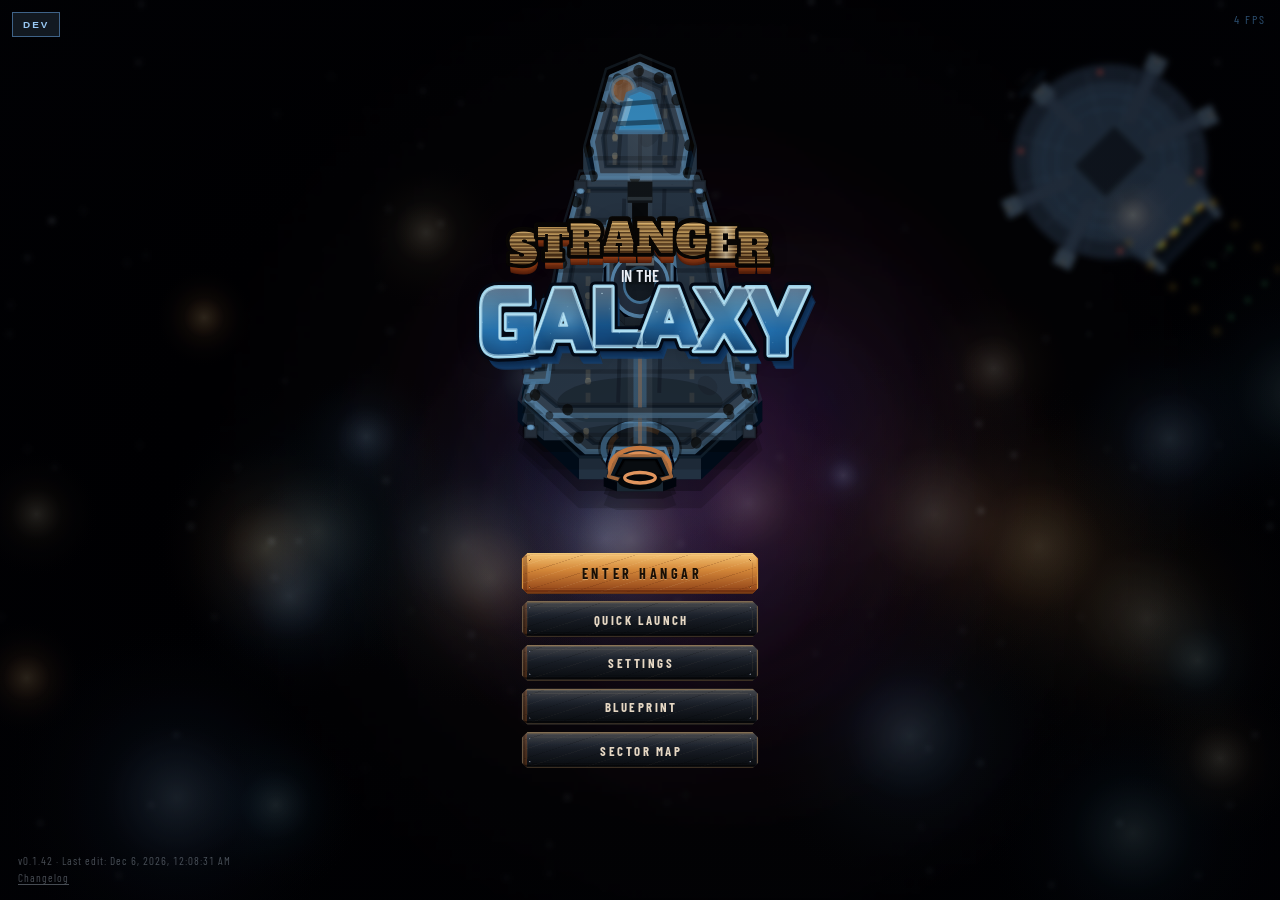
==== commit f6ce4dc0: "Polish sector editor geography and mining shrink feedback. Add sub-belt overlays and angular edits, " ====
--- a/index.html
+++ b/index.html
@@ -451,11 +451,15 @@
           <label class="dev-check"><input type="checkbox" id="sme-traffic-preview" checked /> Traffic shells</label>
           <label class="dev-check"><input type="checkbox" id="sme-tier-bands" /> Social tier bands</label>
           <label class="dev-check"><input type="checkbox" id="sme-orbit-lock" checked /> Orbit lock (t=0)</label>
-          <div class="sme-geo-actions" style="display:flex;flex-wrap:wrap;gap:6px;margin-top:8px">
+          <div class="sme-geo-actions" style="display:flex;flex-wrap:wrap;gap:6px;margin-top:8px;align-items:center">
             <button type="button" class="bp-action" id="sme-add-ring">Add ring</button>
+            <label class="sme-field" style="margin:0">Gap
+              <select id="sme-moon-gap" class="dev-num-input" style="min-width:10rem"></select>
+            </label>
             <button type="button" class="bp-action" id="sme-add-moon">Add moon</button>
             <button type="button" class="bp-action" id="sme-add-field">Add field</button>
             <button type="button" class="bp-action bp-warn hidden" id="sme-delete-ring">Delete ring</button>
+            <button type="button" class="bp-action hidden" id="sme-add-warp-pair">Add warp pair</button>
           </div>
         </section>
         <section class="bp-card sme-validator-card">
@@ -492,6 +496,9 @@
                 <label class="sme-field">Mid R <input type="number" id="sme-ring-mid" class="dev-num-input" step="1000" /></label>
                 <label class="sme-field">Width <input type="number" id="sme-ring-width" class="dev-num-input" step="1000" min="5000" /></label>
                 <label class="sme-field">Density <input type="number" id="sme-ring-density" class="dev-num-input" step="0.05" min="0" max="3" /></label>
+                <label class="sme-field">ice% <input type="number" id="sme-ring-ice" class="dev-num-input" step="5" min="0" max="100" /></label>
+                <label class="sme-field">iron% <input type="number" id="sme-ring-iron" class="dev-num-input" step="5" min="0" max="100" /></label>
+                <label class="sme-field">silicate% <input type="number" id="sme-ring-silicate" class="dev-num-input" step="5" min="0" max="100" /></label>
               </div>
               <div class="sme-field-row hidden" id="sme-subbelt-fields">
                 <p class="bp-meta sme-sel-line">Sub-belts (composition pockets)</p>
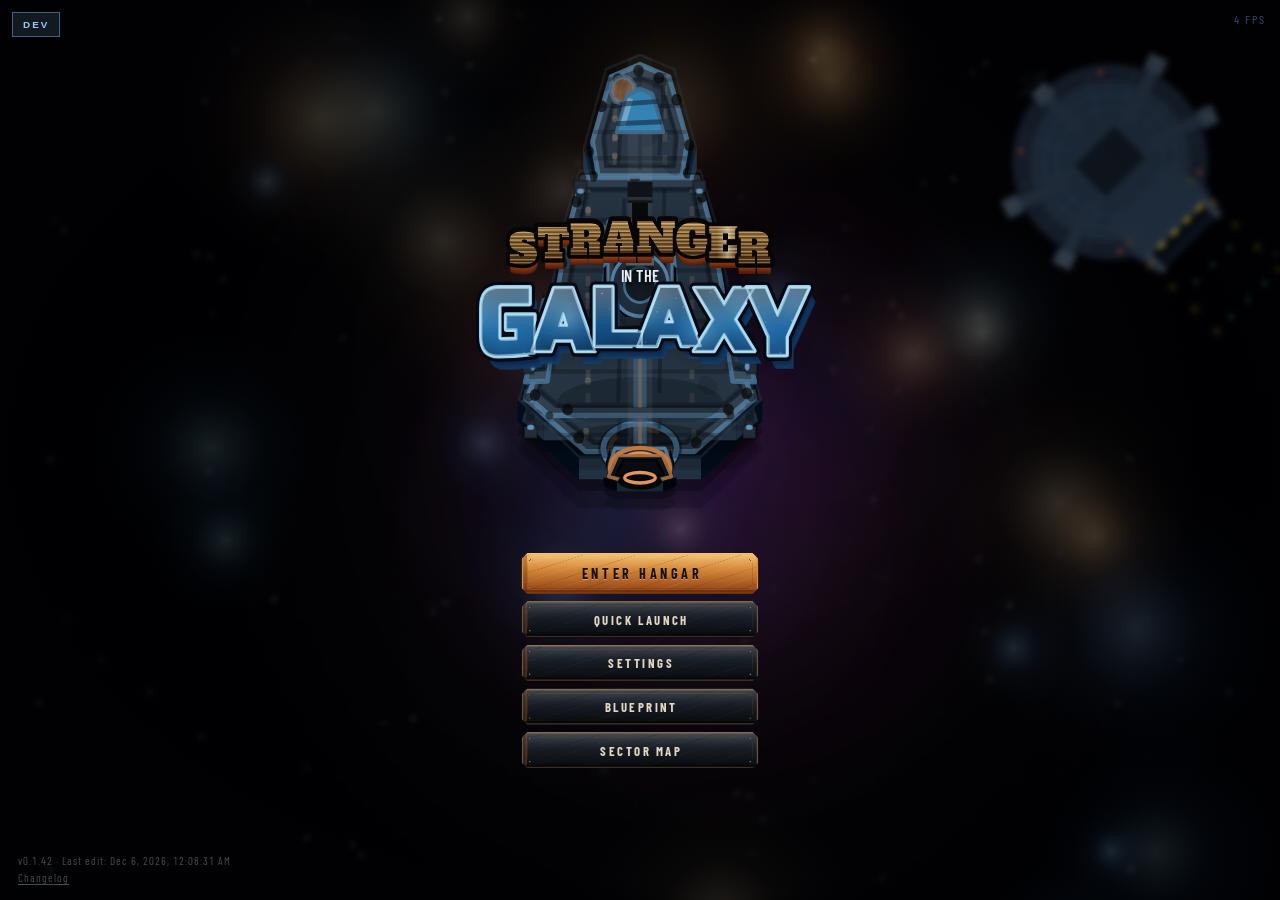
==== commit 55512282: "Add sector editor undo/redo and fix click-drag selection jump. Map clicks select without camera pan " ====
--- a/index.html
+++ b/index.html
@@ -420,7 +420,7 @@
           <span class="bp-topbar-kicker">DEV</span>
           <span class="bp-topbar-title">SECTOR MAP EDITOR</span>
         </div>
-        <p class="bp-topbar-sub" id="sme-status">Thera system layout · drag sites on map · click to select</p>
+        <p class="bp-topbar-sub" id="sme-status">Thera system layout · click to select · drag to move · Back/Forward undo</p>
       </header>
 
       <aside class="bp-dock bp-dock-left" id="sme-panel-left">
@@ -466,6 +466,10 @@
           <h3 class="bp-card-title">Validator <span class="bp-card-hint" id="sme-validator-status">—</span></h3>
           <div id="sme-validator" class="sme-validator-body" aria-live="polite"></div>
           <div class="bp-btn-row">
+            <button type="button" class="bp-action" id="sme-hist-back" title="Undo layout edit (Ctrl+Z)" disabled>◀ Back</button>
+            <button type="button" class="bp-action" id="sme-hist-forward" title="Redo layout edit (Ctrl+Y)" disabled>Forward ▶</button>
+          </div>
+          <div class="bp-btn-row">
             <button type="button" class="bp-action" id="sme-validate">Validate</button>
             <button type="button" class="bp-action" id="sme-reset">Reset draft</button>
           </div>
@@ -530,7 +534,7 @@
             <pre class="sme-layout-output-body" id="sme-layout-output"></pre>
           </section>
         </div>
-        <p class="bp-hint sme-right-hint"><kbd>DRAG</kbd> move · <kbd>CLICK</kbd> rings/tiers · <kbd>SHIFT</kbd> snap tier · <kbd>ESC</kbd> back</p>
+        <p class="bp-hint sme-right-hint"><kbd>DRAG</kbd> move · <kbd>CLICK</kbd> select · <kbd>SHIFT</kbd> snap tier · <kbd>Ctrl+Z</kbd>/<kbd>Y</kbd> undo · <kbd>ESC</kbd> exit</p>
       </aside>
 
       <button id="sector-editor-back-btn" class="menu-btn panel-btn" type="button">Back</button>
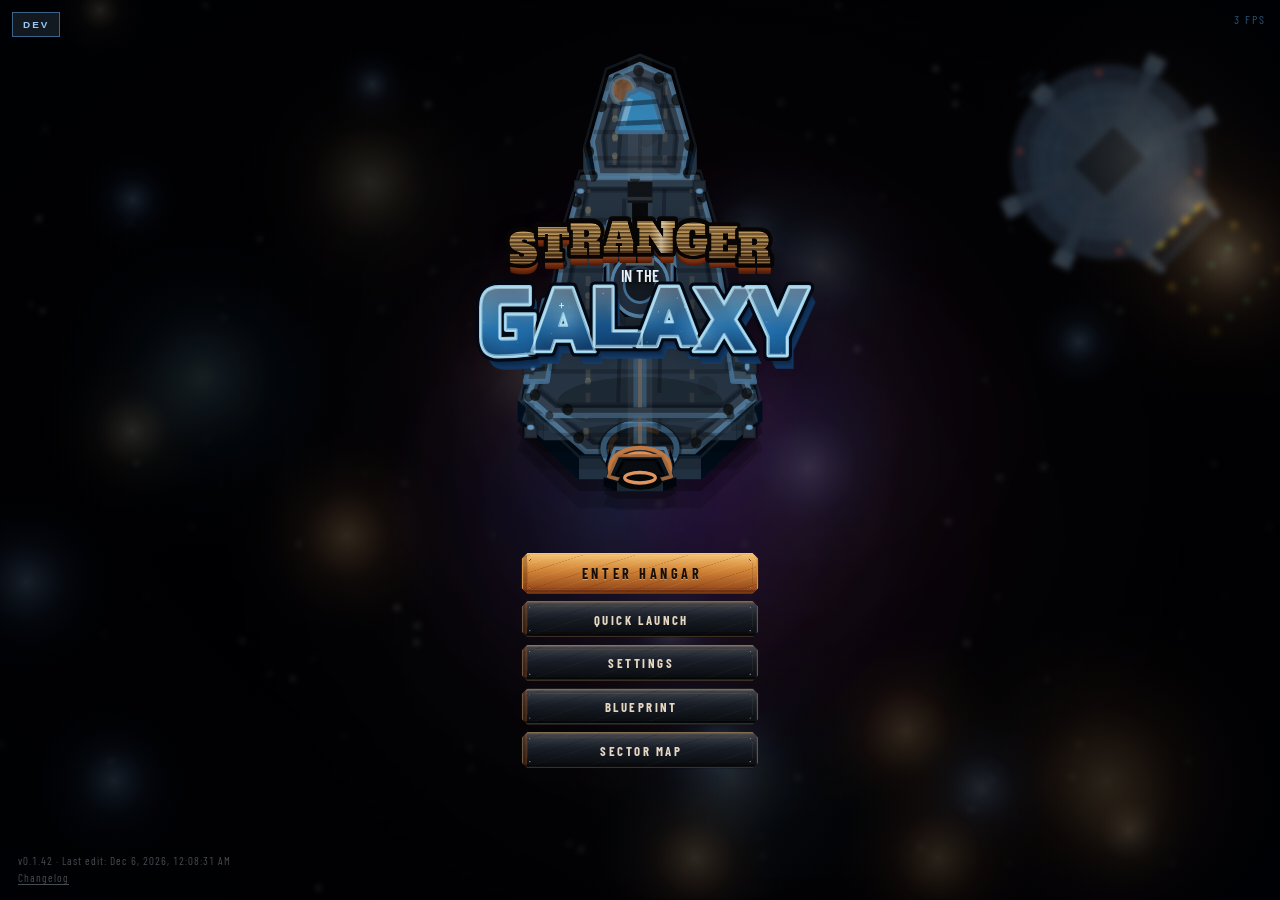
==== commit 9f389056: "Add contact occlusion, forward scanner, and cockpit UX for v0.1.292. Shared line-of-sight (opt-in vi" ====
--- a/index.html
+++ b/index.html
@@ -151,6 +151,20 @@
         <label class="dev-check">Generator <input type="range" id="dev-gen-pips" min="1" max="12" step="1" value="6" /></label>
         <button type="button" class="hangar-dev-btn" id="dev-gen-save">Save generator default</button>
         <span id="dev-scan-readout" class="dev-drawer-status">tier — · — km</span>
+      </div>
+      <div id="dev-panel-occlusion" class="dev-bay-panel hidden">
+        <div class="dev-bay-panel-head">
+          <span>OCCLUSION</span>
+          <button type="button" class="dev-bay-close dev-panel-close" data-panel="dev-panel-occlusion" title="Close">×</button>
+        </div>
+        <p class="dev-title-hint">LOS gating + shadows · Enabled mirrors Settings → Display</p>
+        <label class="dev-check"><input type="checkbox" id="dev-occ-enabled" /> Enabled</label>
+        <label class="dev-title-slider">Shadow casters <input type="range" id="dev-occ-shadow-max" min="8" max="128" step="1" /><span data-for="dev-occ-shadow-max">64</span></label>
+        <label class="dev-title-slider">Visibility occluders <input type="range" id="dev-occ-candidates" min="4" max="64" step="1" /><span data-for="dev-occ-candidates">24</span></label>
+        <label class="dev-title-slider">LOS samples <input type="range" id="dev-occ-samples" min="1" max="16" step="1" /><span data-for="dev-occ-samples">8</span></label>
+        <button type="button" class="hangar-dev-btn" id="dev-occ-save">Save</button>
+        <button type="button" class="hangar-dev-btn" id="dev-occ-reset">Reset defaults</button>
+        <span id="dev-occ-status" class="dev-drawer-status"></span>
       </div>
       <div id="dev-panel-ring-bands" class="dev-bay-panel hidden">
         <div class="dev-bay-panel-head">
@@ -570,6 +584,13 @@
                   </span>
                   <input type="checkbox" class="settings-switch" id="show-fps-toggle" />
                 </label>
+                <label class="settings-row settings-toggle-row">
+                  <span class="settings-row-label">
+                    <span class="settings-row-name">Contact occlusion</span>
+                    <span class="settings-row-hint">Line-of-sight radar gating, viewport shadows, SCAN darkening — off is faster</span>
+                  </span>
+                  <input type="checkbox" class="settings-switch" id="occlusion-toggle" />
+                </label>
                 <div class="settings-row settings-row-action">
                   <span class="settings-row-label">
                     <span class="settings-row-name">Fullscreen</span>
@@ -609,6 +630,8 @@
               <div class="settings-bind-grid">
                 <div class="settings-bind-row"><span class="settings-bind-keys"><kbd>LMB</kbd></span><span class="settings-bind-desc">Dorsal turret — pointer must be inside viewport</span></div>
                 <div class="settings-bind-row"><span class="settings-bind-keys"><kbd>RMB</kbd></span><span class="settings-bind-desc">Mining laser</span></div>
+                <div class="settings-bind-row"><span class="settings-bind-keys"><kbd>Mouse back</kbd></span><span class="settings-bind-desc">Grapple arm — click ore drop in viewport to reel it in</span></div>
+                <div class="settings-bind-row"><span class="settings-bind-keys"><kbd>Mouse fwd</kbd></span><span class="settings-bind-desc">Hold — forward-looking scanner cone</span></div>
               </div>
 
               <h2 class="settings-section-title">Cockpit &amp; HUD</h2>
